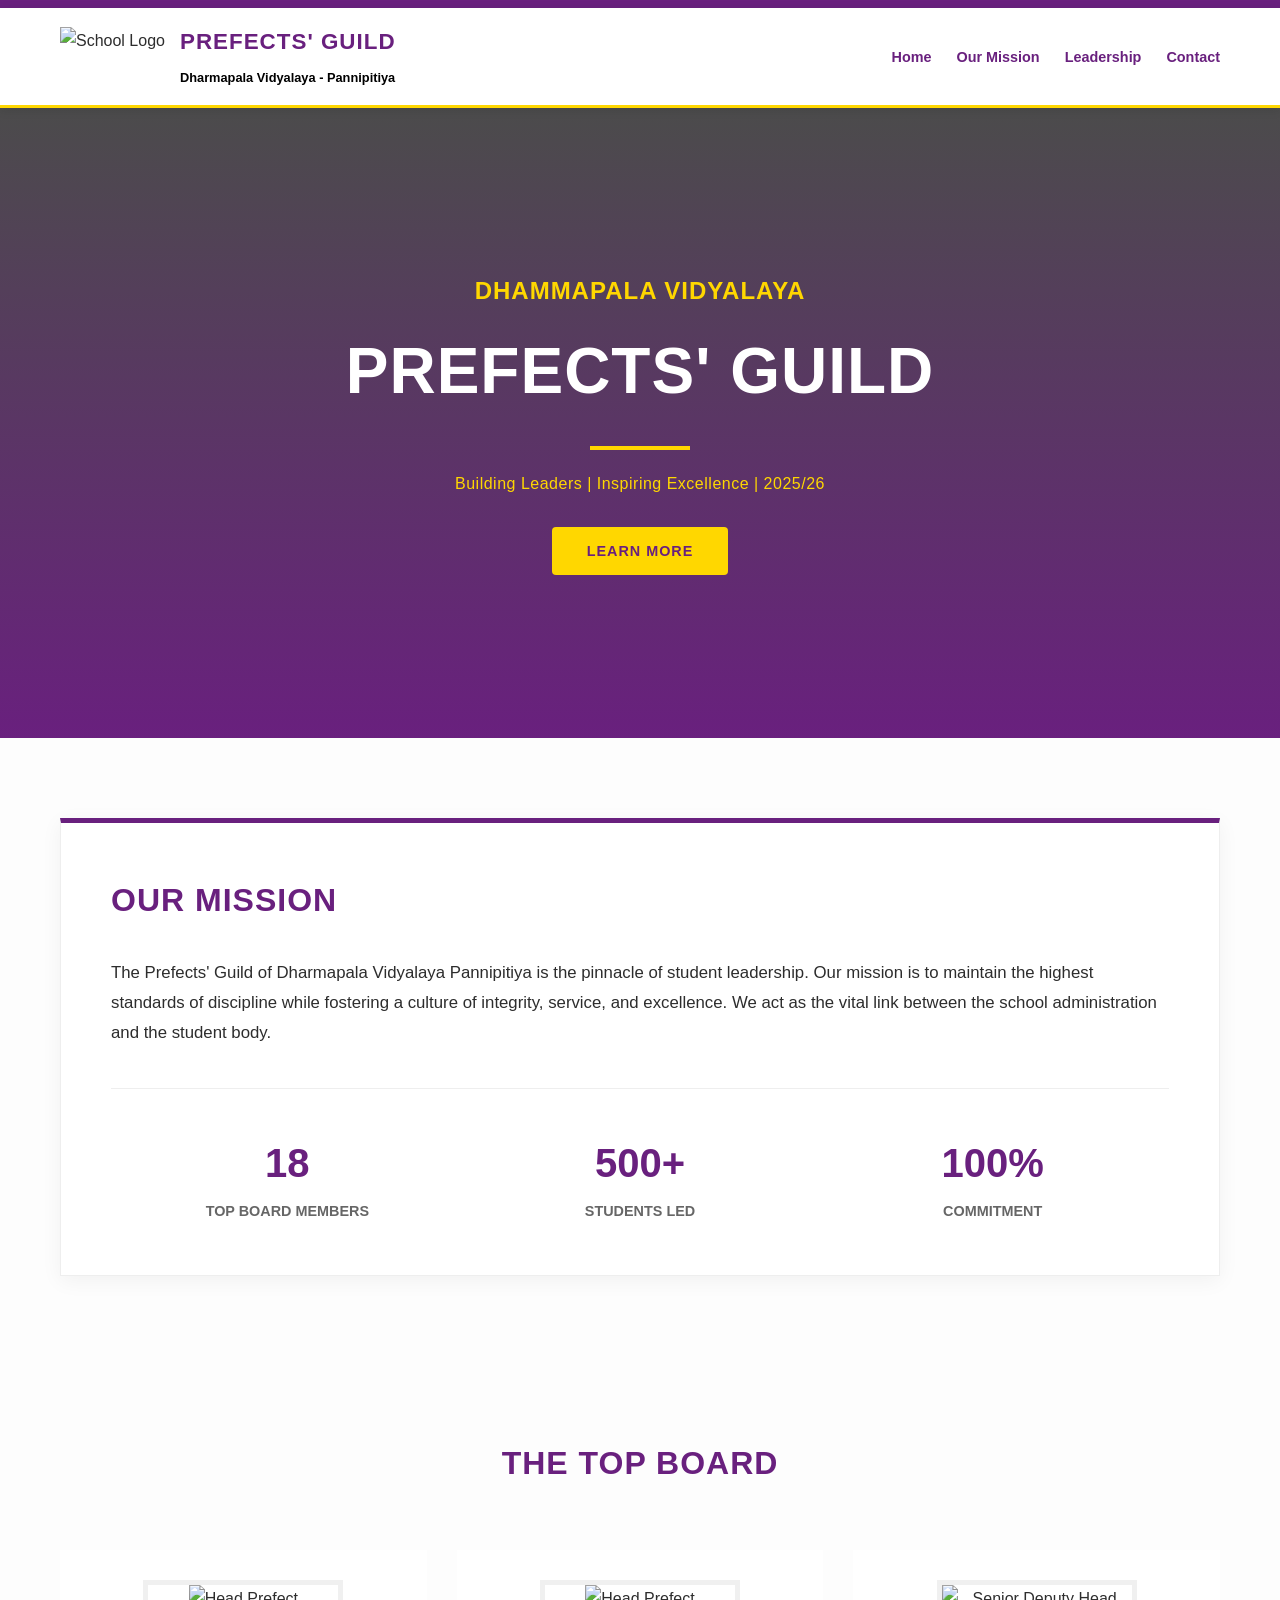
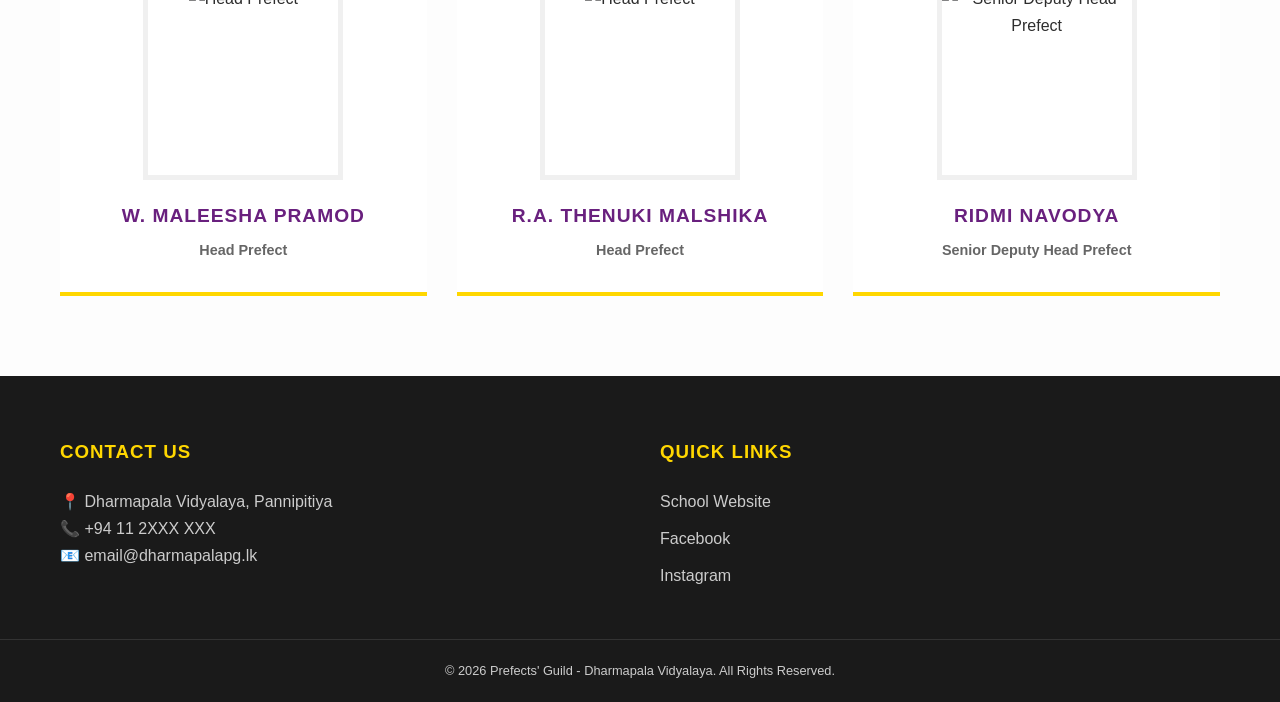
==== index.html @ 9ec345d7 "Add files via upload" ====
<!DOCTYPE html>
<html lang="en">
<head>
    <meta charset="UTF-8">
    <meta name="viewport" content="width=device-width, initial-scale=1.0">
    <title>Prefects' Guild | Dharmapala Vidyalaya</title>
    <link href="https://fonts.googleapis.com/css2?family=Cinzel:wght@700&family=Lora:ital,wght@0,400;0,700;1,400&family=Montserrat:wght@400;700&display=swap" rel="stylesheet">
    <link href="https://unpkg.com/aos@2.3.1/dist/aos.css" rel="stylesheet">
    <link rel="stylesheet" href="style.css">
</head>
<body>

    <div class="top-accent-bar"></div>

    <nav class="navbar">
        <div class="nav-container">
            <div class="logo-area">
                <img src="assets/pglogo.png" alt="School Logo" class="nav-logo">
                <div class="logo-text">
                    <span class="main-title">PREFECTS' GUILD</span>
                    <span class="sub-title">Dharmapala Vidyalaya - Pannipitiya</span>
                </div>
            </div>
            <ul class="nav-links">
                <li><a href="#home">Home</a></li>
                <li><a href="#about">Our Mission</a></li>
                <li><a href="#leadership">Leadership</a></li>
                <li><a href="#contact">Contact</a></li>
            </ul>
        </div>
    </nav>

    <header id="home" class="hero">
        <div class="hero-image"></div>
        <div class="hero-overlay"></div>
        <div class="hero-content" data-aos="fade-up">
            <h1 class="school-name">DHAMMAPALA VIDYALAYA</h1>
            <h2 class="guild-title">PREFECTS' GUILD</h2>
            <div class="divider"></div>
            <p class="tagline">Building Leaders | Inspiring Excellence | 2025/26</p>
            <a href="#about" class="btn-traditional">LEARN MORE</a>
        </div>
    </header>

    <main>
        <section id="about" class="academic-section" data-aos="fade-up">
            <div class="container">
                <div class="formal-card">
                    <h2 class="section-title">OUR MISSION</h2>
                    <p class="mission-text">The Prefects' Guild of Dharmapala Vidyalaya Pannipitiya is the pinnacle of student leadership. Our mission is to maintain the highest standards of discipline while fostering a culture of integrity, service, and excellence. We act as the vital link between the school administration and the student body.</p>
                    
                    <div class="stats-row">
                        <div class="stat-box">
                            <span class="stat-num">18</span>
                            <span class="stat-label">Top Board Members</span>
                        </div>
                        <div class="stat-box">
                            <span class="stat-num">500+</span>
                            <span class="stat-label">Students Led</span>
                        </div>
                        <div class="stat-box">
                            <span class="stat-num">100%</span>
                            <span class="stat-label">Commitment</span>
                        </div>
                    </div>
                </div>
            </div>
        </section>

        <section id="leadership" class="leadership-section">
            <div class="container">
                <h2 class="section-title centered">THE TOP BOARD</h2>
                <div class="top-board-grid">
                    <div class="leader-profile" data-aos="zoom-in">
                        <div class="image-container">
                            <img src="assets/W.Maleesha Pramod.jpg" alt="Head Prefect">
                        </div>
                        <h3>W. Maleesha Pramod</h3>
                        <p class="post">Head Prefect</p>
                    </div>
                    <div class="leader-profile" data-aos="zoom-in" data-aos-delay="100">
                        <div class="image-container">
                            <img src="assets/R.A.Thenuki Malshika.jpg" alt="Head Prefect">
                        </div>
                        <h3>R.A. Thenuki Malshika</h3>
                        <p class="post">Head Prefect</p>
                    </div>
                    <div class="leader-profile" data-aos="zoom-in" data-aos-delay="200">
                        <div class="image-container">
                            <img src="assets/_MG_1289.jpg" alt="Senior Deputy Head Prefect">
                        </div>
                        <h3>Ridmi Navodya</h3>
                        <p class="post">Senior Deputy Head Prefect</p>
                    </div>
                </div>
            </div>
    </main>

    <footer id="contact" class="academic-footer">
        <div class="container footer-grid">
            <div class="footer-info">
                <h3>CONTACT US</h3>
                <p>📍 Dharmapala Vidyalaya, Pannipitiya</p>
                <p>📞 +94 11 2XXX XXX</p>
                <p>📧 email@dharmapalapg.lk</p>
            </div>
            <div class="footer-links">
                <h3>QUICK LINKS</h3>
                <a href="https://www.dharmapalavidyalaya.org/">School Website</a>
                <a href="https://www.facebook.com/dharmapalapg">Facebook</a>
                <a href="https://www.instagram.com/dharmapalapg/">Instagram</a>
            </div>
        </div>
        <div class="footer-bottom">
            &copy; 2026 Prefects' Guild - Dharmapala Vidyalaya. All Rights Reserved.
        </div>
    </footer>

    <script src="https://unpkg.com/aos@2.3.1/dist/aos.js"></script>
    <script>
        AOS.init({ duration: 800, once: true });
    </script>
</body>
</html>
---- style.css ----
:root {
    --maroon: #69207e;
    --gold: #FFD700;
    --maroon-dark: #69207e;
    --text-dark: #2d2d2d;
    --bg-light: #fdfdfd;
    --white: #ffffff;
}

* { margin: 0; padding: 0; box-sizing: border-box; }

body {
    font-family: 'Helvetica', 'Helvetica Neue', Arial, sans-serif;
    background-color: var(--bg-light);
    color: var(--text-dark);
    line-height: 1.7;
}

h1, h2, h3, .main-title, .btn-traditional {
    font-family: 'Helvetica', 'Helvetica Neue', Arial, sans-serif;
    text-transform: uppercase;
    font-weight: 700;
    letter-spacing: 1px;
}

.container {
    max-width: 1200px;
    margin: 0 auto;
    padding: 0 20px;
}

/* --- Navigation --- */
.top-accent-bar {
    height: 8px;
    background: var(--maroon);
}

.navbar {
    background: var(--white);
    padding: 15px 0;
    box-shadow: 0 2px 10px rgba(0,0,0,0.1);
    border-bottom: 3px solid var(--gold);
    position: sticky;
    top: 0;
    z-index: 1000;
}

.nav-container {
    display: flex;
    justify-content: space-between;
    align-items: center;
    max-width: 1200px;
    margin: 0 auto;
    padding: 0 20px;
}

.logo-area { display: flex; align-items: center; gap: 15px; }
.nav-logo { height: 60px; }
.main-title { color: var(--maroon); font-size: 1.4rem; display: block; margin-bottom: 2px; }
.sub-title { font-size: 0.8rem; font-weight: 600; color: #000000; margin-top: -2px; }

.nav-links { display: flex; list-style: none; gap: 25px; }
.nav-links a { 
    text-decoration: none; 
    color: var(--maroon); 
    font-weight: 700; 
    font-size: 0.9rem;
    transition: 0.3s;
}
.nav-links a:hover { color: var(--gold); }

/* --- Hero Section --- */
.hero {
    height: 70vh;
    position: relative;
    display: flex;
    align-items: center;
    justify-content: center;
    text-align: center;
    color: var(--white);
    overflow: hidden;
}

.hero-image {
    position: absolute;
    inset: 0;
    background: url('assets/_MG_1246-1.jpg') center/cover no-repeat;
    opacity: 0.4; /* Matches original 30-40% opacity request */
    z-index: -1;
}

.hero-overlay {
    position: absolute;
    inset: 0;
    background: linear-gradient(rgba(0,0,0,0.7), var(--maroon-dark));
    z-index: -1;
}

.hero-content {
    position: relative;
    z-index: 1;
}

.school-name { font-size: 1.5rem; color: var(--gold); margin-bottom: 5px; }

.tagline {
    font-size: 1rem;
    color: var(--gold);
    margin-bottom: 30px;
    letter-spacing: 0.5px;
}
.guild-title { font-size: 4rem; margin-bottom: 20px; }

.divider {
    width: 100px;
    height: 4px;
    background: var(--gold);
    margin: 0 auto 20px;
}

.btn-traditional {
    display: inline-block;
    padding: 12px 35px;
    background: var(--gold);
    color: var(--maroon);
    text-decoration: none;
    border-radius: 4px;
    font-size: 0.9rem;
    transition: 0.3s;
}

.btn-traditional:hover {
    background: var(--white);
    transform: translateY(-3px);
}

/* --- Content Sections --- */
.academic-section { padding: 80px 0; }
.formal-card {
    background: var(--white);
    padding: 50px;
    border: 1px solid #eee;
    border-top: 5px solid var(--maroon);
    box-shadow: 0 5px 20px rgba(0,0,0,0.05);
}

.section-title {
    color: var(--maroon);
    margin-bottom: 30px;
    font-size: 2rem;
}

.section-title.centered { text-align: center; margin-bottom: 60px; }

.mission-text {
    font-size: 1.05rem;
    color: var(--text-dark);
    margin-bottom: 30px;
    line-height: 1.8;
}

.stats-row {
    display: flex;
    justify-content: space-around;
    margin-top: 40px;
    border-top: 1px solid #eee;
    padding-top: 40px;
}

.stat-box {
    flex: 1;
    text-align: center;
}

.stat-num { display: block; font-size: 2.5rem; font-weight: 800; color: var(--maroon); }
.stat-label { font-size: 0.9rem; color: #666; font-weight: 700; text-transform: uppercase; }

/* --- Leadership Section --- */
.leadership-section {
    padding: 80px 0;
    background-color: var(--bg-light);
}

/* --- Leadership Profiles --- */
.top-board-grid {
    display: grid;
    grid-template-columns: repeat(auto-fit, minmax(300px, 1fr));
    gap: 30px;
}

.leader-profile {
    text-align: center;
    background: var(--white);
    padding: 30px;
    border-bottom: 4px solid var(--gold);
}

.image-container {
    width: 200px;
    height: 200px;
    margin: 0 auto 20px;
    border: 5px solid #f0f0f0;
    overflow: hidden;
}

.image-container img { width: 100%; height: 100%; object-fit: cover; }

.leader-profile h3 { color: var(--maroon); margin-bottom: 5px; font-size: 1.2rem; }
.post { color: #666; font-weight: 700; font-size: 0.9rem; }

/* --- Footer --- */
.academic-footer {
    background: #1a1a1a;
    color: #ccc;
    padding: 60px 0 20px;
}

.footer-grid {
    display: grid;
    grid-template-columns: repeat(auto-fit, minmax(250px, 1fr));
    gap: 40px;
    padding-bottom: 40px;
}

.footer-info h3, .footer-links h3 { color: var(--gold); margin-bottom: 20px; }
.footer-links a { display: block; color: #ccc; text-decoration: none; margin-bottom: 10px; }
.footer-bottom {
    text-align: center;
    border-top: 1px solid #333;
    padding-top: 20px;
    font-size: 0.8rem;
}

/* Mobile Adjustments */
@media (max-width: 768px) {
    .nav-links { 
        display: none; 
    }
    
    .guild-title { 
        font-size: 2.5rem; 
    }
    
    .stats-row { 
        flex-direction: column; 
        gap: 30px; 
    }
    
    .top-board-grid {
        grid-template-columns: 1fr;
    }
    
    .footer-grid {
        grid-template-columns: 1fr;
    }
}
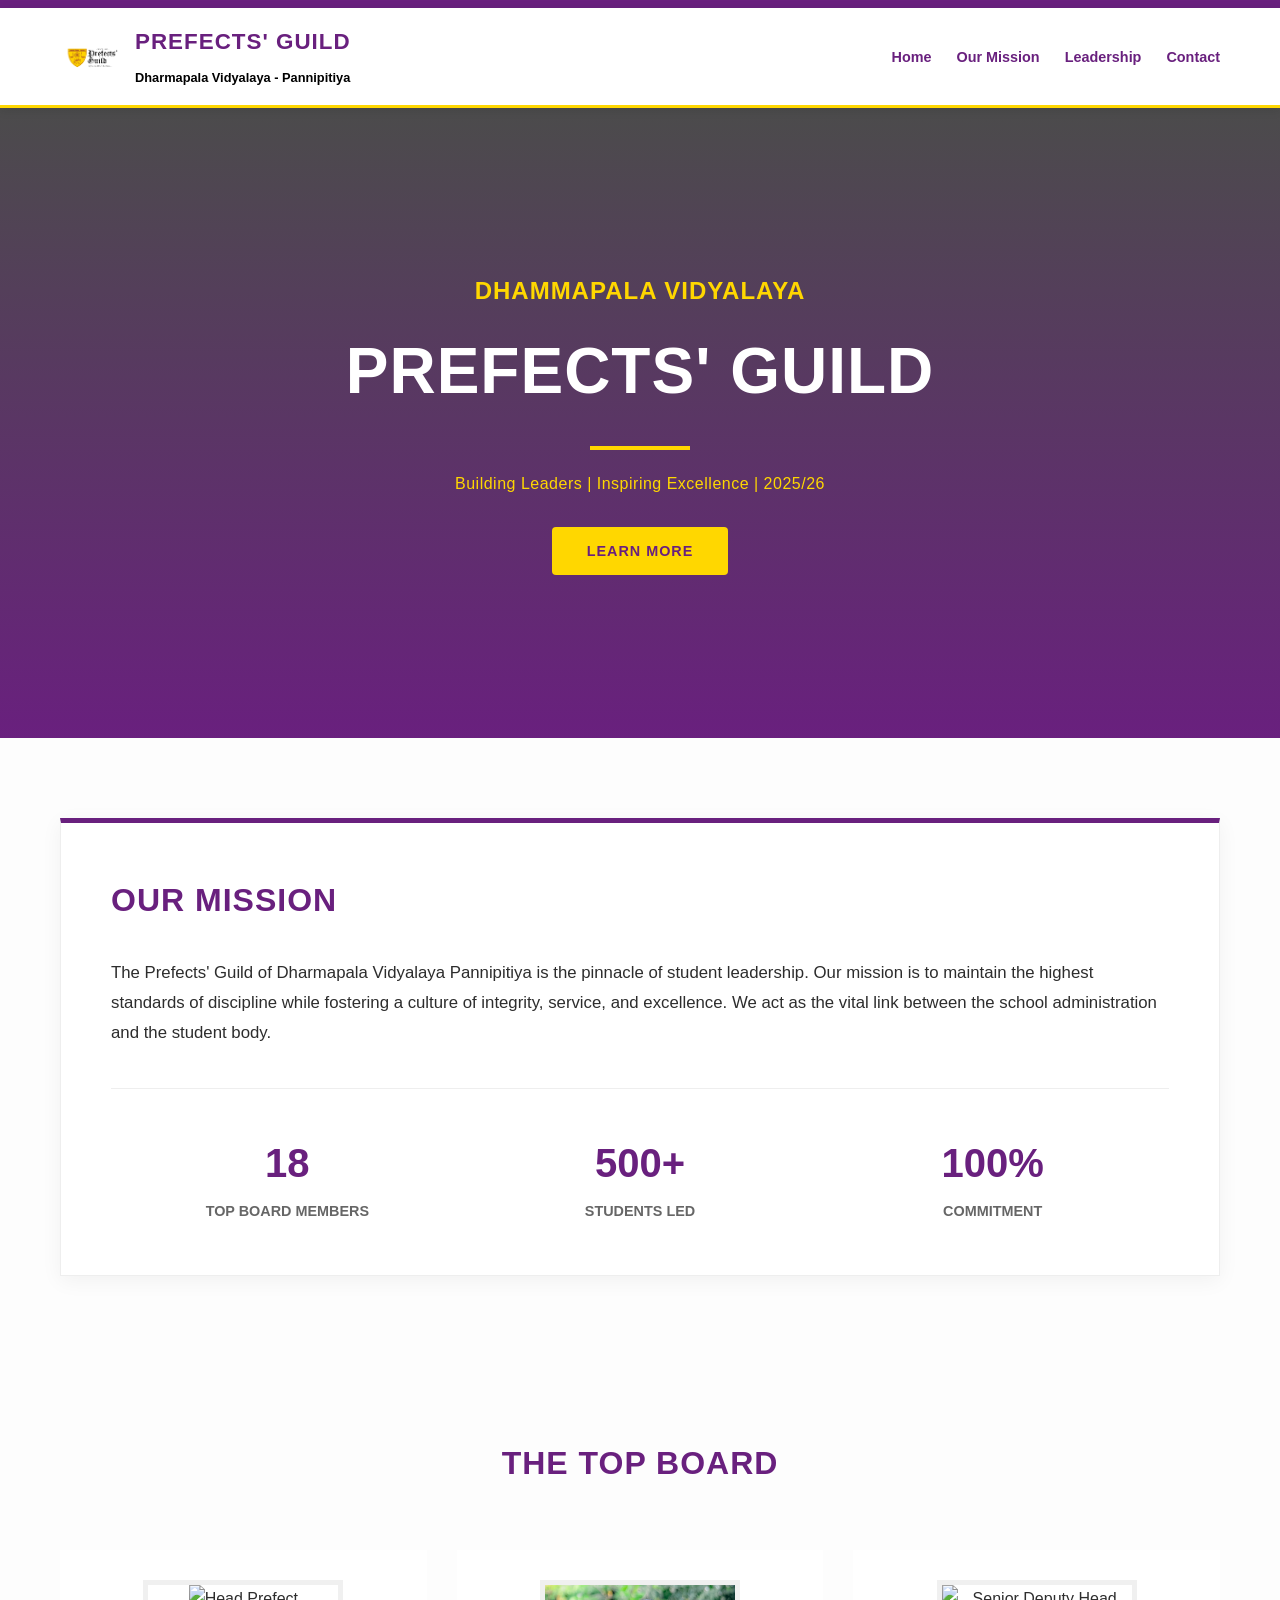
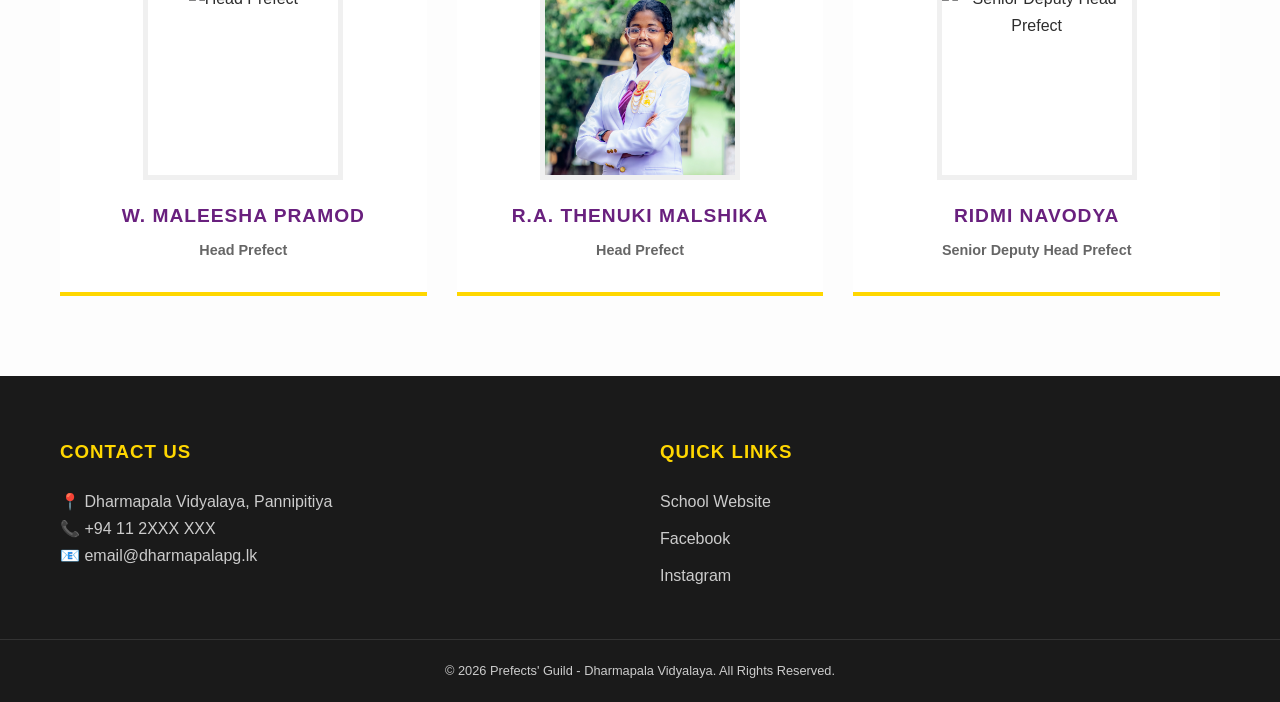
==== commit c65240a6: "Update index.html" ====
--- a/index.html
+++ b/index.html
@@ -15,7 +15,7 @@
     <nav class="navbar">
         <div class="nav-container">
             <div class="logo-area">
-                <img src="assets/pglogo.png" alt="School Logo" class="nav-logo">
+                <img src="Assets/pglogo.png" alt="School Logo" class="nav-logo">
                 <div class="logo-text">
                     <span class="main-title">PREFECTS' GUILD</span>
                     <span class="sub-title">Dharmapala Vidyalaya - Pannipitiya</span>
@@ -73,21 +73,21 @@
                 <div class="top-board-grid">
                     <div class="leader-profile" data-aos="zoom-in">
                         <div class="image-container">
-                            <img src="assets/W.Maleesha Pramod.jpg" alt="Head Prefect">
+                            <img src="Assets/W.Maleesha Pramod.jpg" alt="Head Prefect">
                         </div>
                         <h3>W. Maleesha Pramod</h3>
                         <p class="post">Head Prefect</p>
                     </div>
                     <div class="leader-profile" data-aos="zoom-in" data-aos-delay="100">
                         <div class="image-container">
-                            <img src="assets/R.A.Thenuki Malshika.jpg" alt="Head Prefect">
+                            <img src="Assets/R.A.Thenuki Malshika.jpg" alt="Head Prefect">
                         </div>
                         <h3>R.A. Thenuki Malshika</h3>
                         <p class="post">Head Prefect</p>
                     </div>
                     <div class="leader-profile" data-aos="zoom-in" data-aos-delay="200">
                         <div class="image-container">
-                            <img src="assets/_MG_1289.jpg" alt="Senior Deputy Head Prefect">
+                            <img src="Assets/_MG_1289.jpg" alt="Senior Deputy Head Prefect">
                         </div>
                         <h3>Ridmi Navodya</h3>
                         <p class="post">Senior Deputy Head Prefect</p>
@@ -121,4 +121,4 @@
         AOS.init({ duration: 800, once: true });
     </script>
 </body>
-</html>+</html>
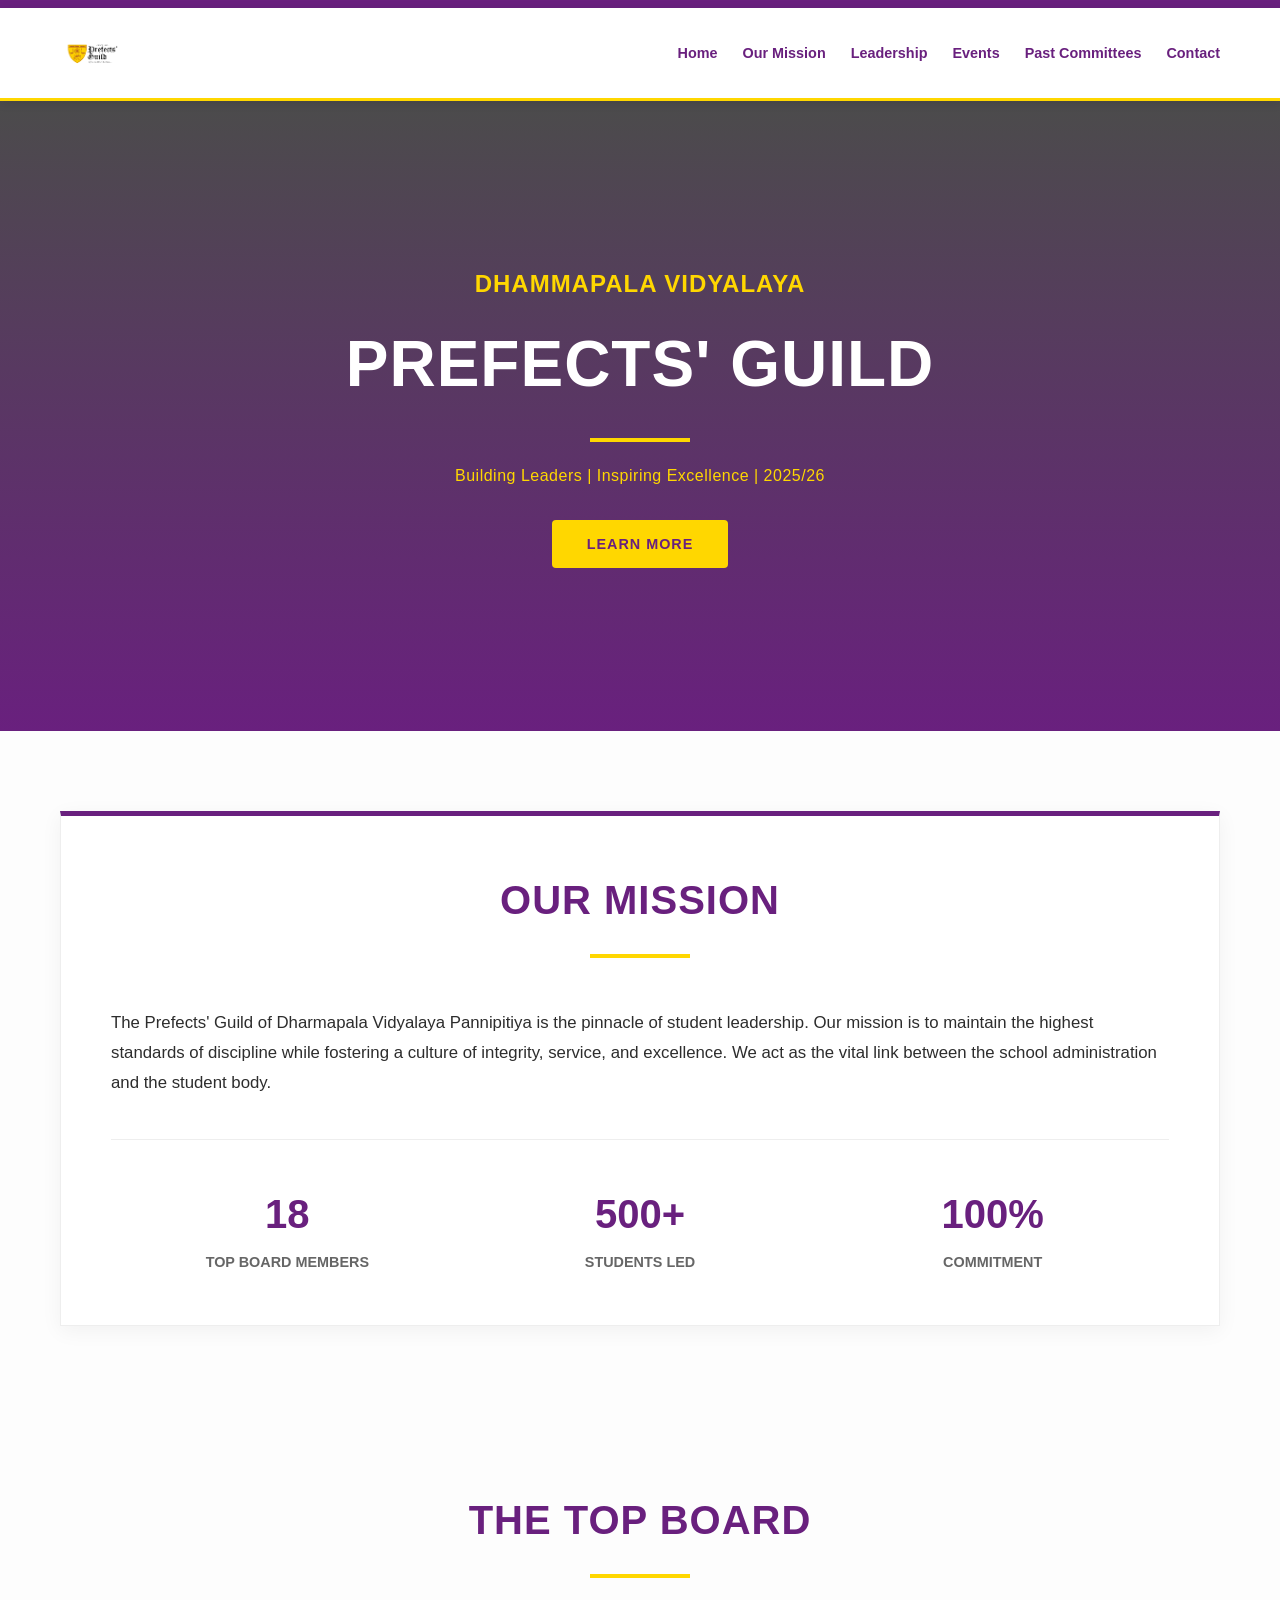
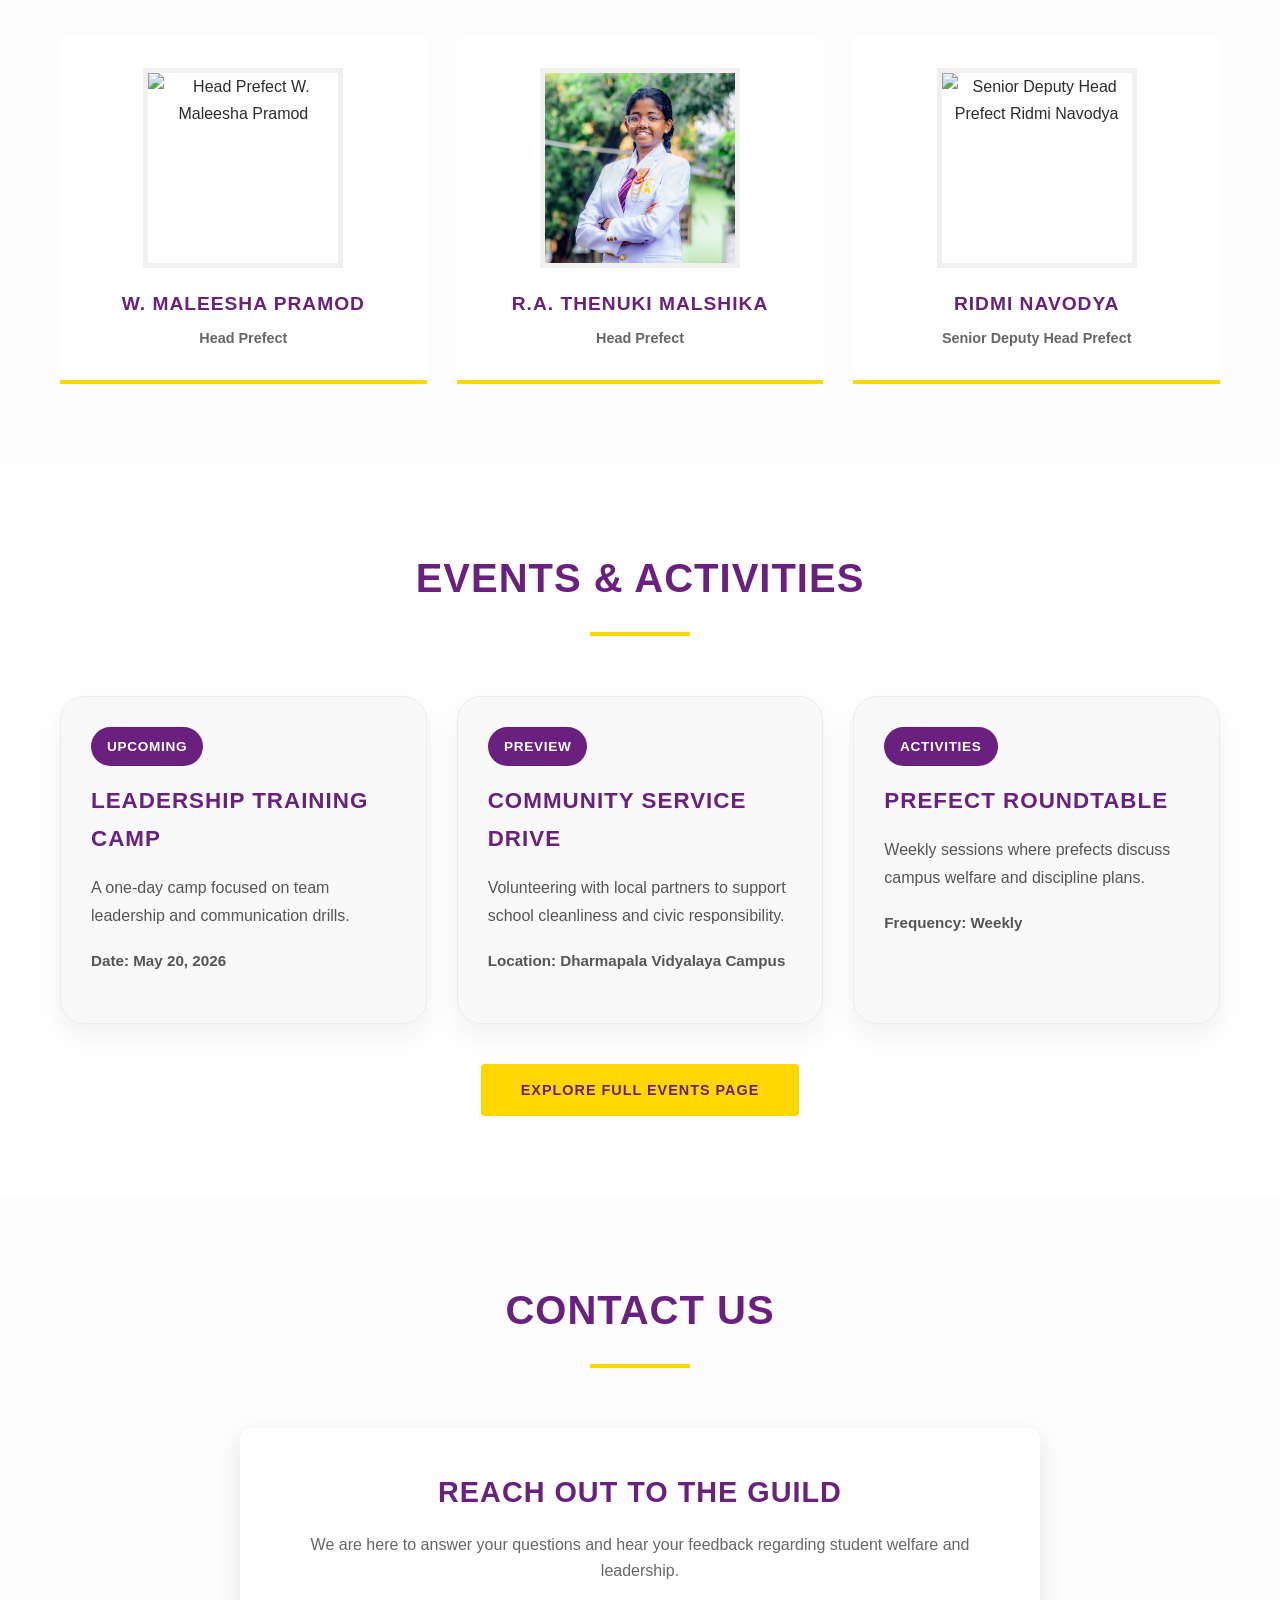
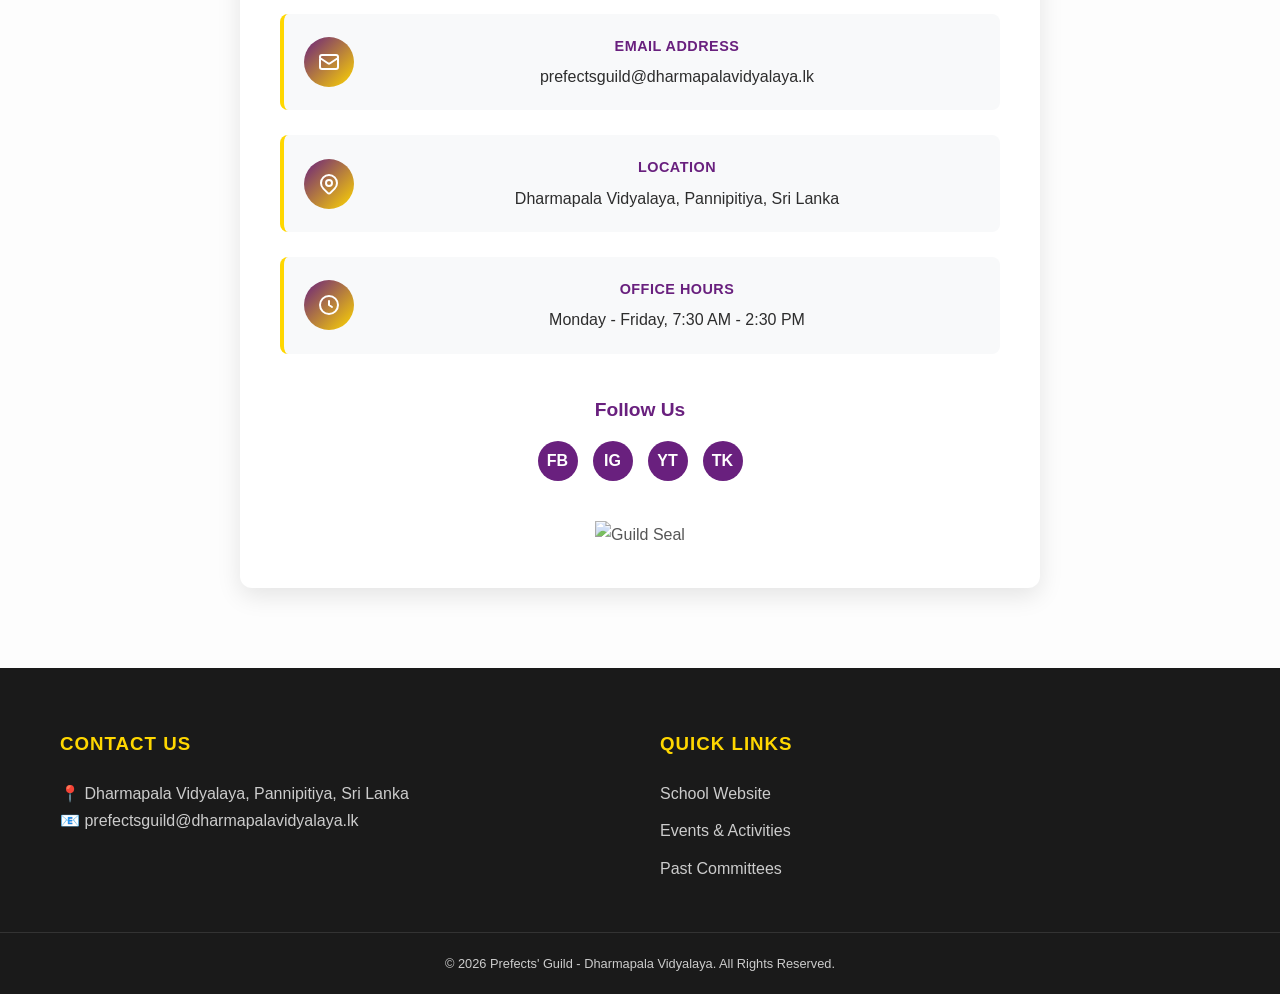
==== commit 87c01deb: "Add files via upload" ====
--- a/index.html
+++ b/index.html
@@ -1,13 +1,17 @@
 <!DOCTYPE html>
 <html lang="en">
+
 <head>
     <meta charset="UTF-8">
     <meta name="viewport" content="width=device-width, initial-scale=1.0">
     <title>Prefects' Guild | Dharmapala Vidyalaya</title>
-    <link href="https://fonts.googleapis.com/css2?family=Cinzel:wght@700&family=Lora:ital,wght@0,400;0,700;1,400&family=Montserrat:wght@400;700&display=swap" rel="stylesheet">
+    <link
+        href="https://fonts.googleapis.com/css2?family=Cinzel:wght@700&family=Lora:ital,wght@0,400;0,700;1,400&family=Montserrat:wght@400;700&display=swap"
+        rel="stylesheet">
     <link href="https://unpkg.com/aos@2.3.1/dist/aos.css" rel="stylesheet">
     <link rel="stylesheet" href="style.css">
 </head>
+
 <body>
 
     <div class="top-accent-bar"></div>
@@ -15,20 +19,37 @@
     <nav class="navbar">
         <div class="nav-container">
             <div class="logo-area">
-                <img src="Assets/pglogo.png" alt="School Logo" class="nav-logo">
-                <div class="logo-text">
-                    <span class="main-title">PREFECTS' GUILD</span>
-                    <span class="sub-title">Dharmapala Vidyalaya - Pannipitiya</span>
-                </div>
-            </div>
+                <img src="Assets/pglogo.png" alt="School Logo" class="nav-logo" data-aos="fade-down">
+                <div class="logo-text"></div>
+            </div>
+            <button class="mobile-menu-toggle" aria-label="Open Menu">
+                <span></span>
+                <span></span>
+                <span></span>
+            </button>
             <ul class="nav-links">
                 <li><a href="#home">Home</a></li>
                 <li><a href="#about">Our Mission</a></li>
                 <li><a href="#leadership">Leadership</a></li>
+                <li><a href="events.html">Events</a></li>
+                <li><a href="past-committees.html">Past Committees</a></li>
                 <li><a href="#contact">Contact</a></li>
             </ul>
         </div>
     </nav>
+
+    <div class="mobile-menu-overlay">
+        <div class="mobile-menu-content">
+            <ul class="nav-links">
+                <li><a href="#home">Home</a></li>
+                <li><a href="#about">Our Mission</a></li>
+                <li><a href="#leadership">Leadership</a></li>
+                <li><a href="events.html">Events</a></li>
+                <li><a href="past-committees.html">Past Committees</a></li>
+                <li><a href="#contact">Contact</a></li>
+            </ul>
+        </div>
+    </div>
 
     <header id="home" class="hero">
         <div class="hero-image"></div>
@@ -47,8 +68,11 @@
             <div class="container">
                 <div class="formal-card">
                     <h2 class="section-title">OUR MISSION</h2>
-                    <p class="mission-text">The Prefects' Guild of Dharmapala Vidyalaya Pannipitiya is the pinnacle of student leadership. Our mission is to maintain the highest standards of discipline while fostering a culture of integrity, service, and excellence. We act as the vital link between the school administration and the student body.</p>
-                    
+                    <p class="mission-text">The Prefects' Guild of Dharmapala Vidyalaya Pannipitiya is the pinnacle of
+                        student leadership. Our mission is to maintain the highest standards of discipline while
+                        fostering a culture of integrity, service, and excellence. We act as the vital link between the
+                        school administration and the student body.</p>
+
                     <div class="stats-row">
                         <div class="stat-box">
                             <span class="stat-num">18</span>
@@ -73,42 +97,136 @@
                 <div class="top-board-grid">
                     <div class="leader-profile" data-aos="zoom-in">
                         <div class="image-container">
-                            <img src="Assets/W.Maleesha Pramod.jpg" alt="Head Prefect">
+                            <img src="Assets/W.Maleesha Pramod.jpg" alt="Head Prefect W. Maleesha Pramod" loading="lazy">
                         </div>
                         <h3>W. Maleesha Pramod</h3>
                         <p class="post">Head Prefect</p>
                     </div>
                     <div class="leader-profile" data-aos="zoom-in" data-aos-delay="100">
                         <div class="image-container">
-                            <img src="Assets/R.A.Thenuki Malshika.jpg" alt="Head Prefect">
+                            <img src="Assets/R.A.Thenuki Malshika.jpg" alt="Head Prefect R.A. Thenuki Malshika" loading="lazy">
                         </div>
                         <h3>R.A. Thenuki Malshika</h3>
                         <p class="post">Head Prefect</p>
                     </div>
                     <div class="leader-profile" data-aos="zoom-in" data-aos-delay="200">
                         <div class="image-container">
-                            <img src="Assets/_MG_1289.jpg" alt="Senior Deputy Head Prefect">
+                            <img src="Assets/_MG_1289.jpg" alt="Senior Deputy Head Prefect Ridmi Navodya" loading="lazy">
                         </div>
                         <h3>Ridmi Navodya</h3>
                         <p class="post">Senior Deputy Head Prefect</p>
                     </div>
                 </div>
             </div>
+        </section>
+
+        <section id="events" class="events-section" data-aos="fade-up">
+            <div class="container">
+                <h2 class="section-title centered">Events & Activities</h2>
+                <div class="events-grid">
+                    <article class="event-card" data-aos="fade-right">
+                        <span class="event-badge">Upcoming</span>
+                        <h3>Leadership Training Camp</h3>
+                        <p>A one-day camp focused on team leadership and communication drills.</p>
+                        <p class="event-meta"><strong>Date:</strong> May 20, 2026</p>
+                    </article>
+                    <article class="event-card" data-aos="fade-up">
+                        <span class="event-badge">Preview</span>
+                        <h3>Community Service Drive</h3>
+                        <p>Volunteering with local partners to support school cleanliness and civic responsibility.</p>
+                        <p class="event-meta"><strong>Location:</strong> Dharmapala Vidyalaya Campus</p>
+                    </article>
+                    <article class="event-card" data-aos="fade-left">
+                        <span class="event-badge">Activities</span>
+                        <h3>Prefect Roundtable</h3>
+                        <p>Weekly sessions where prefects discuss campus welfare and discipline plans.</p>
+                        <p class="event-meta"><strong>Frequency:</strong> Weekly</p>
+                    </article>
+                </div>
+                <div class="events-cta">
+                    <a href="events.html" class="btn-traditional">Explore Full Events Page</a>
+                </div>
+            </div>
+        </section>
+
+        <section id="contact" class="contact-section" data-aos="fade-up">
+            <div class="container">
+                <h2 class="section-title centered">Contact Us</h2>
+                <div class="contact-info-panel centered">
+                    <div class="info-header">
+                        <h3>Reach Out to the Guild</h3>
+                        <p>We are here to answer your questions and hear your feedback regarding student welfare and leadership.</p>
+                    </div>
+
+                    <div class="info-list">
+                        <div class="info-item">
+                            <div class="icon-box">
+                                <svg xmlns="http://www.w3.org/2000/svg" fill="none" viewBox="0 0 24 24" stroke="currentColor">
+                                    <path stroke-linecap="round" stroke-linejoin="round" stroke-width="2" d="M3 8l7.89 5.26a2 2 0 002.22 0L21 8M5 19h14a2 2 0 002-2V7a2 2 0 00-2-2H5a2 2 0 00-2 2v10a2 2 0 002 2z" />
+                                </svg>
+                            </div>
+                            <div class="info-text">
+                                <p class="label">Email Address</p>
+                                <a href="mailto:prefectsguild@dharmapalavidyalaya.lk">prefectsguild@dharmapalavidyalaya.lk</a>
+                            </div>
+                        </div>
+
+                        <div class="info-item">
+                            <div class="icon-box">
+                                <svg xmlns="http://www.w3.org/2000/svg" fill="none" viewBox="0 0 24 24" stroke="currentColor">
+                                    <path stroke-linecap="round" stroke-linejoin="round" stroke-width="2" d="M17.657 16.657L13.414 20.9a1.998 1.998 0 01-2.827 0l-4.244-4.243a8 8 0 1111.314 0z" />
+                                    <path stroke-linecap="round" stroke-linejoin="round" stroke-width="2" d="M15 11a3 3 0 11-6 0 3 3 0 016 0z" />
+                                </svg>
+                            </div>
+                            <div class="info-text">
+                                <p class="label">Location</p>
+                                <span>Dharmapala Vidyalaya, Pannipitiya, Sri Lanka</span>
+                            </div>
+                        </div>
+
+                        <div class="info-item">
+                            <div class="icon-box">
+                                <svg xmlns="http://www.w3.org/2000/svg" fill="none" viewBox="0 0 24 24" stroke="currentColor">
+                                    <path stroke-linecap="round" stroke-linejoin="round" stroke-width="2" d="M12 8v4l3 2m6-2a9 9 0 11-18 0 9 9 0 0118 0z" />
+                                </svg>
+                            </div>
+                            <div class="info-text">
+                                <p class="label">Office Hours</p>
+                                <span>Monday - Friday, 7:30 AM - 2:30 PM</span>
+                            </div>
+                        </div>
+                    </div>
+
+                    <div class="social-panel">
+                        <h4>Follow Us</h4>
+                        <div class="social-icons">
+                            <a href="#" aria-label="Facebook">FB</a>
+                            <a href="#" aria-label="Instagram">IG</a>
+                            <a href="#" aria-label="YouTube">YT</a>
+                            <a href="#" aria-label="TikTok">TK</a>
+                        </div>
+                    </div>
+
+                    <div class="guild-seal">
+                        <img src="assets/pglogo.png" alt="Guild Seal" loading="lazy">
+                    </div>
+                </div>
+            </div>
+        </section>
     </main>
 
-    <footer id="contact" class="academic-footer">
+    <footer class="academic-footer">
         <div class="container footer-grid">
             <div class="footer-info">
                 <h3>CONTACT US</h3>
-                <p>📍 Dharmapala Vidyalaya, Pannipitiya</p>
-                <p>📞 +94 11 2XXX XXX</p>
-                <p>📧 email@dharmapalapg.lk</p>
+                <p>📍 Dharmapala Vidyalaya, Pannipitiya, Sri Lanka</p>
+                <p>📧 prefectsguild@dharmapalavidyalaya.lk</p>
             </div>
             <div class="footer-links">
                 <h3>QUICK LINKS</h3>
                 <a href="https://www.dharmapalavidyalaya.org/">School Website</a>
-                <a href="https://www.facebook.com/dharmapalapg">Facebook</a>
-                <a href="https://www.instagram.com/dharmapalapg/">Instagram</a>
+                <a href="events.html">Events & Activities</a>
+                <a href="past-committees.html">Past Committees</a>
             </div>
         </div>
         <div class="footer-bottom">
@@ -119,6 +237,33 @@
     <script src="https://unpkg.com/aos@2.3.1/dist/aos.js"></script>
     <script>
         AOS.init({ duration: 800, once: true });
+
+        // Mobile menu functionality
+        const mobileMenuToggle = document.querySelector('.mobile-menu-toggle');
+        const mobileMenuOverlay = document.querySelector('.mobile-menu-overlay');
+
+        mobileMenuToggle.addEventListener('click', () => {
+            mobileMenuToggle.classList.toggle('active');
+            mobileMenuOverlay.classList.toggle('active');
+        });
+
+        // Close mobile menu when clicking on a link
+        const mobileMenuLinks = document.querySelectorAll('.mobile-menu-overlay .nav-links a');
+        mobileMenuLinks.forEach(link => {
+            link.addEventListener('click', () => {
+                mobileMenuToggle.classList.remove('active');
+                mobileMenuOverlay.classList.remove('active');
+            });
+        });
+
+        // Close mobile menu when clicking outside
+        mobileMenuOverlay.addEventListener('click', (e) => {
+            if (e.target === mobileMenuOverlay) {
+                mobileMenuToggle.classList.remove('active');
+                mobileMenuOverlay.classList.remove('active');
+            }
+        });
     </script>
 </body>
-</html>
+
+</html>
--- a/style.css
+++ b/style.css
@@ -69,6 +69,79 @@
 }
 .nav-links a:hover { color: var(--gold); }
 
+.mobile-menu-toggle {
+    display: none;
+    background: none;
+    border: none;
+    cursor: pointer;
+    padding: 10px;
+}
+
+.mobile-menu-toggle span {
+    display: block;
+    width: 25px;
+    height: 3px;
+    background: var(--maroon);
+    margin: 5px 0;
+    transition: 0.3s;
+}
+
+.mobile-menu-toggle.active span:nth-child(1) {
+    transform: rotate(-45deg) translate(-5px, 6px);
+}
+
+.mobile-menu-toggle.active span:nth-child(2) {
+    opacity: 0;
+}
+
+.mobile-menu-toggle.active span:nth-child(3) {
+    transform: rotate(45deg) translate(-5px, -6px);
+}
+
+.mobile-menu-overlay {
+    position: fixed;
+    top: 0;
+    left: 0;
+    width: 100%;
+    height: 100%;
+    background: rgba(0, 0, 0, 0.8);
+    z-index: 1000;
+    display: none;
+    justify-content: center;
+    align-items: center;
+}
+
+.mobile-menu-overlay.active {
+    display: flex;
+}
+
+.mobile-menu-content {
+    background: var(--maroon);
+    padding: 40px;
+    border-radius: 10px;
+    text-align: center;
+    max-width: 300px;
+    width: 90%;
+}
+
+.mobile-menu-content .nav-links {
+    display: flex;
+    flex-direction: column;
+    gap: 20px;
+}
+
+.mobile-menu-content .nav-links a {
+    color: white;
+    font-size: 1.2rem;
+    text-decoration: none;
+    padding: 10px 0;
+    transition: color 0.3s;
+}
+
+.mobile-menu-content .nav-links a:hover {
+    color: var(--gold);
+}
+
 /* --- Hero Section --- */
 .hero {
     height: 70vh;
@@ -231,26 +304,803 @@
     font-size: 0.8rem;
 }
 
-/* Mobile Adjustments */
+/* --- Contact Section --- */
+.Contact_section__pT1F0 {
+    padding: 80px 0;
+    min-height: 100vh;
+    display: flex;
+    align-items: center;
+}
+
+.Contact_section__pT1F0:nth-child(2n) {
+    background: #f8f9fa;
+}
+
+.Contact_section__pT1F0 h2 {
+    text-align: center;
+    font-size: 3rem;
+    margin-bottom: 3rem;
+    color: var(--maroon);
+    position: relative;
+}
+
+.Contact_section__pT1F0 h2:after {
+    content: "";
+    position: absolute;
+    bottom: -10px;
+    left: 50%;
+    transform: translateX(-50%);
+    width: 100px;
+    height: 4px;
+    background: linear-gradient(135deg, var(--gold), var(--maroon));
+    border-radius: 2px;
+}
+
+.Contact_containerContact__YTam3 {
+    max-width: 1200px;
+    margin: 0 auto;
+    padding: 0 40px;
+}
+
+.Contact_contactContent___JZDJ {
+    display: grid;
+    grid-template-columns: 1fr 1fr;
+    grid-gap: 4rem;
+    gap: 4rem;
+    align-items: start;
+}
+
+.Contact_contactForm__8bLUF {
+    background: var(--white);
+    padding: 3rem;
+    border-radius: 20px;
+    box-shadow: 0 10px 30px rgba(0, 0, 0, 0.1);
+}
+
+.Contact_contactForm__8bLUF h3 {
+    color: var(--maroon);
+    margin-bottom: 2rem;
+    font-size: 1.8rem;
+}
+
+.Contact_contactForm__8bLUF input,
+.Contact_contactForm__8bLUF textarea {
+    width: 100%;
+    padding: 15px;
+    margin-bottom: 1.5rem;
+    border: 2px solid #e9ecef;
+    border-radius: 10px;
+    font-size: 1rem;
+    transition: border-color 0.3s ease;
+    background-color: var(--white);
+    color: var(--text-dark);
+}
+
+.Contact_contactForm__8bLUF input:focus,
+.Contact_contactForm__8bLUF textarea:focus {
+    outline: none;
+    border-color: var(--maroon);
+}
+
+.Contact_contactForm__8bLUF input::placeholder,
+.Contact_contactForm__8bLUF textarea::placeholder {
+    color: #999;
+}
+
+.Contact_contactForm__8bLUF textarea {
+    height: 120px;
+    resize: vertical;
+}
+
+.Contact_contactForm__8bLUF button {
+    background: linear-gradient(135deg, var(--gold), var(--maroon));
+    color: var(--white);
+    padding: 15px 30px;
+    border: none;
+    border-radius: 30px;
+    cursor: pointer;
+    font-size: 1rem;
+    font-weight: 600;
+    transition: all 0.3s ease;
+    box-shadow: 0 4px 15px rgba(0, 123, 255, 0.3);
+}
+
+.Contact_contactForm__8bLUF button:hover {
+    transform: translateY(-2px);
+    box-shadow: 0 6px 20px rgba(0, 123, 255, 0.4);
+}
+
+.Contact_contactForm__8bLUF button:disabled {
+    opacity: 0.6;
+    cursor: not-allowed;
+    transform: none;
+}
+
+.Contact_contactForm__8bLUF button.Contact_submitting__rP3x6 {
+    background: #6c757d;
+}
+
+.Contact_inputWithCounter__v5xsD,
+.Contact_textareaWithCounter___O4Mw {
+    position: relative;
+    margin-bottom: 1.5rem;
+}
+
+.Contact_charCounter__Lz7_1 {
+    position: absolute;
+    bottom: 1px;
+    right: 12px;
+    font-size: 0.8rem;
+    color: #666;
+    background: rgba(255, 255, 255, 0.9);
+    padding: 2px 6px;
+    border-radius: 4px;
+}
+
+.Contact_textareaWithCounter___O4Mw .Contact_charCounter__Lz7_1 {
+    bottom: 1px;
+}
+
+.Contact_errorMessage__RDjth,
+.Contact_successMessage__vT2pK {
+    padding: 12px 16px;
+    border-radius: 8px;
+    margin-bottom: 1rem;
+    font-size: 0.9rem;
+}
+
+.Contact_contactInfo__BwZGZ h3 {
+    color: var(--maroon);
+    margin-bottom: 2rem;
+    font-size: 1.8rem;
+}
+
+.Contact_contactInfo__BwZGZ > div {
+    display: flex;
+    margin-bottom: 20px;
+}
+
+.Contact_contactInfo__BwZGZ svg {
+    width: 25px;
+    height: 25px;
+    stroke: var(--maroon);
+}
+
+.Contact_infoDetails__bkA_V {
+    margin-left: 10px;
+    color: var(--text-dark);
+    text-decoration: none;
+    font-weight: bold;
+}
+
+.Contact_socialMedia__tg4ZV h3 {
+    color: var(--maroon);
+    margin-bottom: 1rem;
+    font-size: 1.5rem;
+}
+
+.Contact_socialLinks__nrttU {
+    display: flex;
+    gap: 15px;
+}
+
+.Contact_socialLink__sxzJM {
+    display: inline-block;
+    transition: transform 0.3s ease;
+}
+
+.Contact_socialLink__sxzJM:hover {
+    transform: scale(1.1);
+}
+
+.Contact_schoolLogo__ryHVy {
+    margin-top: 30px;
+    text-align: center;
+}
+
+.Contact_schoolLogo__ryHVy img {
+    max-width: 200px;
+    height: auto;
+}
+
+/* --- Events & Activities --- */
+.events-section {
+    padding: 80px 0;
+    background: var(--white);
+}
+
+.section-intro {
+    max-width: 760px;
+    margin: 0 auto 40px;
+    text-align: center;
+    font-size: 1rem;
+    color: #575757;
+    line-height: 1.8;
+}
+
+.events-grid {
+    display: grid;
+    grid-template-columns: repeat(auto-fit, minmax(260px, 1fr));
+    gap: 30px;
+}
+
+.event-card {
+    background: #f9f9f9;
+    border: 1px solid #ececec;
+    border-radius: 24px;
+    padding: 30px;
+    box-shadow: 0 12px 30px rgba(0, 0, 0, 0.06);
+    transition: transform 0.3s ease, box-shadow 0.3s ease;
+}
+
+.event-card:hover {
+    transform: translateY(-6px);
+    box-shadow: 0 18px 36px rgba(0, 0, 0, 0.1);
+}
+
+.event-badge {
+    display: inline-flex;
+    padding: 8px 16px;
+    border-radius: 999px;
+    background: var(--maroon);
+    color: var(--white);
+    font-size: 0.85rem;
+    font-weight: 700;
+    margin-bottom: 16px;
+    text-transform: uppercase;
+    letter-spacing: 0.05em;
+}
+
+.event-card h3 {
+    color: var(--maroon);
+    margin-bottom: 16px;
+    font-size: 1.4rem;
+}
+
+.event-card p {
+    color: #555;
+    line-height: 1.75;
+    margin-bottom: 18px;
+}
+
+.event-meta {
+    color: #777;
+    font-size: 0.95rem;
+    font-weight: 600;
+}
+
+.events-cta {
+    text-align: center;
+    margin-top: 40px;
+}
+
+.events-cta .btn-traditional {
+    padding: 14px 40px;
+}
+
+/* --- Timeline Section --- */
+.timeline-section {
+    padding: 80px 0;
+    background: linear-gradient(180deg, #f6f0fa 0%, #fff 100%);
+}
+
+.timeline-container {
+    position: relative;
+    max-width: 1080px;
+    margin: 0 auto;
+    padding: 0 20px;
+}
+
+.timeline-container::before {
+    content: "";
+    position: absolute;
+    top: 40px;
+    left: 50%;
+    transform: translateX(-50%);
+    width: 4px;
+    height: calc(100% - 80px);
+    background: linear-gradient(180deg, rgba(105, 32, 126, 0.35), rgba(255, 215, 0, 0.25));
+    border-radius: 2px;
+}
+
+.timeline-item {
+    position: relative;
+    width: calc(50% - 30px);
+    padding: 28px 32px;
+    background: linear-gradient(180deg, #ffffff 0%, #fbf6ff 100%);
+    border: 1px solid rgba(105, 32, 126, 0.14);
+    border-radius: 28px;
+    box-shadow: 0 20px 40px rgba(105, 32, 126, 0.08);
+    transition: transform 0.35s ease, box-shadow 0.35s ease;
+}
+
+.timeline-item:hover {
+    transform: translateY(-8px);
+    box-shadow: 0 26px 50px rgba(105, 32, 126, 0.12);
+}
+
+.timeline-item:nth-child(odd) {
+    left: 0;
+    margin-right: auto;
+}
+
+.timeline-item:nth-child(even) {
+    left: 50%;
+    margin-left: auto;
+}
+
+.timeline-item::before {
+    content: "";
+    position: absolute;
+    top: 36px;
+    width: 18px;
+    height: 18px;
+    border-radius: 50%;
+    background: var(--gold);
+    border: 4px solid var(--maroon);
+    box-shadow: 0 0 0 6px rgba(255, 215, 0, 0.12);
+}
+
+.timeline-item:nth-child(odd)::before {
+    right: -42px;
+}
+
+.timeline-item:nth-child(even)::before {
+    left: -42px;
+}
+
+.timeline-badge {
+    display: inline-flex;
+    align-items: center;
+    justify-content: center;
+    padding: 10px 18px;
+    margin-bottom: 18px;
+    background: var(--maroon);
+    color: var(--white);
+    font-size: 0.85rem;
+    letter-spacing: 0.12em;
+    text-transform: uppercase;
+    border-radius: 999px;
+}
+
+.timeline-year {
+    position: absolute;
+    top: 24px;
+    right: 24px;
+    display: inline-flex;
+    align-items: center;
+    justify-content: center;
+    padding: 10px 16px;
+    color: var(--white);
+    background: var(--maroon);
+    border-radius: 999px;
+    font-size: 0.9rem;
+    letter-spacing: 0.05em;
+}
+
+.timeline-item h3 {
+    color: var(--maroon);
+    margin-bottom: 10px;
+    font-size: 1.55rem;
+}
+
+.timeline-heads {
+    display: grid;
+    grid-template-columns: repeat(2, minmax(0, 1fr));
+    gap: 18px;
+    margin-bottom: 18px;
+}
+
+.timeline-head {
+    padding: 18px 20px;
+    border-radius: 20px;
+    border: 1px solid rgba(105, 32, 126, 0.1);
+    background: rgba(105, 32, 126, 0.06);
+}
+
+.timeline-head.male {
+    background: rgba(105, 32, 126, 0.1);
+}
+
+.timeline-head.female {
+    background: rgba(255, 215, 0, 0.15);
+}
+
+.timeline-label {
+    display: block;
+    margin-bottom: 10px;
+    font-size: 0.82rem;
+    color: #6f4c93;
+    letter-spacing: 0.08em;
+    text-transform: uppercase;
+}
+
+.timeline-head strong {
+    display: block;
+    color: var(--maroon);
+    font-size: 1.05rem;
+    line-height: 1.4;
+}
+
+.timeline-meta {
+    font-size: 0.95rem;
+    color: #5e4b73;
+    font-weight: 700;
+    margin-top: 10px;
+}
+
+/* --- Committees Section --- */
+.committees-section {
+    padding: 80px 0;
+    background: var(--bg-light);
+}
+
+.section-title {
+    text-align: center;
+    font-size: 2.5rem;
+    color: var(--maroon);
+    margin-bottom: 50px;
+    position: relative;
+}
+
+.section-title::after {
+    content: '';
+    display: block;
+    width: 100px;
+    height: 4px;
+    background: var(--gold);
+    margin: 20px auto 0;
+}
+
+.committees-grid {
+    display: grid;
+    grid-template-columns: repeat(auto-fit, minmax(300px, 1fr));
+    gap: 30px;
+    margin-top: 40px;
+}
+
+.committee-card {
+    background: var(--white);
+    border-radius: 12px;
+    box-shadow: 0 8px 25px rgba(0,0,0,0.1);
+    padding: 30px;
+    transition: transform 0.3s ease, box-shadow 0.3s ease;
+    border: 2px solid transparent;
+    position: relative;
+    overflow: hidden;
+}
+
+.committee-card::before {
+    content: '';
+    position: absolute;
+    top: 0;
+    left: 0;
+    right: 0;
+    height: 5px;
+    background: linear-gradient(90deg, var(--maroon), var(--gold));
+}
+
+.committee-card:hover {
+    transform: translateY(-5px);
+    box-shadow: 0 15px 35px rgba(0,0,0,0.15);
+    border-color: var(--gold);
+}
+
+.committee-card h3 {
+    font-size: 1.4rem;
+    color: var(--maroon);
+    margin-bottom: 20px;
+    text-align: center;
+    font-weight: 700;
+}
+
+.committee-heads {
+    display: flex;
+    justify-content: space-between;
+    gap: 20px;
+    margin-bottom: 20px;
+}
+
+.head {
+    flex: 1;
+    text-align: center;
+    padding: 15px;
+    background: #f8f9fa;
+    border-radius: 8px;
+    border: 1px solid #e9ecef;
+}
+
+.head.male {
+    background: linear-gradient(135deg, #e3f2fd, #bbdefb);
+    border-color: #2196f3;
+}
+
+.head.female {
+    background: linear-gradient(135deg, #fce4ec, #f8bbd9);
+    border-color: #e91e63;
+}
+
+.head-label {
+    display: block;
+    font-size: 0.85rem;
+    color: #666;
+    margin-bottom: 8px;
+    font-weight: 600;
+    text-transform: uppercase;
+    letter-spacing: 0.5px;
+}
+
+.head strong {
+    display: block;
+    font-size: 1rem;
+    color: var(--text-dark);
+    font-weight: 700;
+}
+
+.committee-meta {
+    text-align: center;
+    font-size: 0.9rem;
+    color: #5e4b73;
+    font-weight: 600;
+    margin-top: 15px;
+    padding-top: 15px;
+    border-top: 1px solid #e9ecef;
+}
+
+@media (max-width: 900px) {
+    .timeline-item,
+    .timeline-item:nth-child(even),
+    .timeline-item:nth-child(odd) {
+        width: 100%;
+        left: 0;
+        margin: 0 0 30px;
+    }
+
+    .timeline-container::before {
+        left: 20px;
+        height: auto;
+    }
+
+    .timeline-item::before {
+        left: -42px;
+    }
+
+    .timeline-year {
+        right: auto;
+        left: 24px;
+    }
+}
+
 @media (max-width: 768px) {
-    .nav-links { 
-        display: none; 
-    }
-    
-    .guild-title { 
-        font-size: 2.5rem; 
-    }
-    
-    .stats-row { 
-        flex-direction: column; 
-        gap: 30px; 
-    }
-    
+    .nav-links {
+        display: none;
+    }
+
+    .mobile-menu-toggle {
+        display: block;
+    }
+
+    .guild-title {
+        font-size: 2.5rem;
+    }
+
+    .stats-row {
+        flex-direction: column;
+        gap: 30px;
+    }
+
     .top-board-grid {
         grid-template-columns: 1fr;
     }
-    
+
+    .committees-grid {
+        grid-template-columns: 1fr;
+        gap: 20px;
+    }
+
+    .committee-heads {
+        flex-direction: column;
+        gap: 15px;
+    }
+
+    .section-title {
+        font-size: 2rem;
+    }
+
+    .contact-info-panel {
+        padding: 30px 20px;
+    }
+
+    .info-list {
+        gap: 20px;
+    }
+
+    .info-item {
+        flex-direction: column;
+        text-align: center;
+        gap: 15px;
+    }
+
+    .social-icons {
+        gap: 10px;
+    }
+
+    .social-icons a {
+        width: 35px;
+        height: 35px;
+        line-height: 35px;
+        font-size: 0.9rem;
+    }
+
     .footer-grid {
         grid-template-columns: 1fr;
     }
+}
+
+/* --- Contact Section --- */
+.contact-section {
+    padding: 80px 0;
+    background: var(--bg-light);
+}
+
+.contact-info-panel {
+    background: var(--white);
+    border-radius: 12px;
+    box-shadow: 0 8px 25px rgba(0,0,0,0.1);
+    padding: 40px;
+    max-width: 800px;
+    margin: 0 auto;
+}
+
+.contact-info-panel.centered {
+    text-align: center;
+}
+
+.info-header h3 {
+    color: var(--maroon);
+    font-size: 1.8rem;
+    margin-bottom: 15px;
+}
+
+.info-header p {
+    color: #666;
+    font-size: 1rem;
+    line-height: 1.6;
+    margin-bottom: 30px;
+}
+
+.info-list {
+    display: flex;
+    flex-direction: column;
+    gap: 25px;
+    margin-bottom: 40px;
+}
+
+.info-item {
+    display: flex;
+    align-items: center;
+    gap: 20px;
+    padding: 20px;
+    background: #f8f9fa;
+    border-radius: 8px;
+    border-left: 4px solid var(--gold);
+}
+
+.icon-box {
+    flex-shrink: 0;
+    width: 50px;
+    height: 50px;
+    background: linear-gradient(135deg, var(--maroon), var(--gold));
+    border-radius: 50%;
+    display: flex;
+    align-items: center;
+    justify-content: center;
+    color: var(--white);
+}
+
+.icon-box svg {
+    width: 24px;
+    height: 24px;
+}
+
+.info-text {
+    flex: 1;
+}
+
+.info-text .label {
+    font-weight: 600;
+    color: var(--maroon);
+    margin-bottom: 5px;
+    font-size: 0.9rem;
+    text-transform: uppercase;
+    letter-spacing: 0.5px;
+}
+
+.info-text span,
+.info-text a {
+    color: var(--text-dark);
+    font-size: 1rem;
+}
+
+.info-text a {
+    text-decoration: none;
+    transition: color 0.3s ease;
+}
+
+.info-text a:hover {
+    color: var(--maroon);
+}
+
+.social-panel {
+    margin-bottom: 40px;
+}
+
+.social-panel h4 {
+    color: var(--maroon);
+    font-size: 1.2rem;
+    margin-bottom: 15px;
+    text-align: center;
+}
+
+.social-icons {
+    display: flex;
+    justify-content: center;
+    gap: 15px;
+}
+
+.social-icons a {
+    display: inline-block;
+    width: 40px;
+    height: 40px;
+    background: var(--maroon);
+    color: var(--white);
+    border-radius: 50%;
+    text-align: center;
+    line-height: 40px;
+    font-weight: bold;
+    text-decoration: none;
+    transition: all 0.3s ease;
+}
+
+.social-icons a:hover {
+    background: var(--gold);
+    color: var(--maroon);
+    transform: translateY(-2px);
+}
+
+.guild-seal {
+    text-align: center;
+}
+
+.guild-seal img {
+    max-width: 150px;
+    height: auto;
+    opacity: 0.8;
+}
+
+@media (max-width: 768px) {
+    .contact-info-panel {
+        padding: 30px 20px;
+    }
+
+    .info-list {
+        gap: 20px;
+    }
+
+    .info-item {
+        flex-direction: column;
+        text-align: center;
+        gap: 15px;
+    }
+
+    .social-icons {
+        gap: 10px;
+    }
+
+    .social-icons a {
+        width: 35px;
+        height: 35px;
+        line-height: 35px;
+        font-size: 0.9rem;
+    }
 }
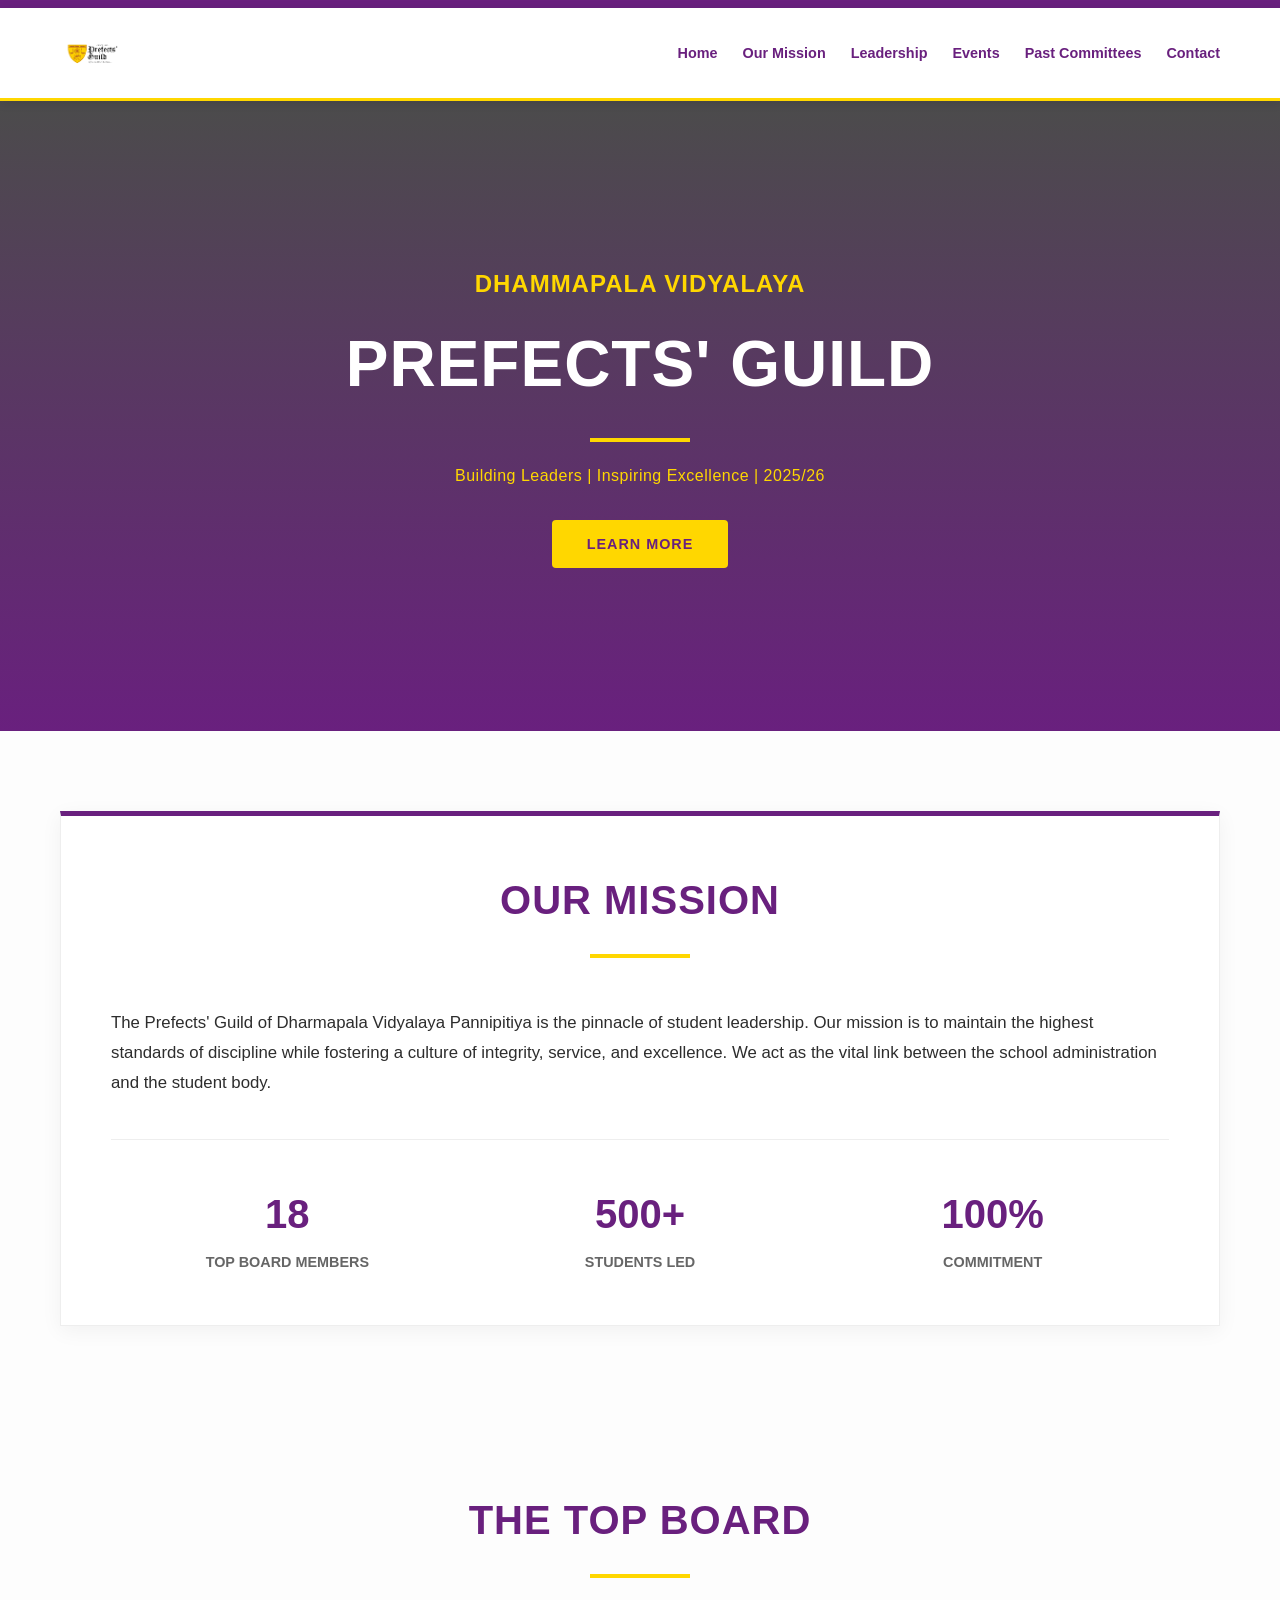
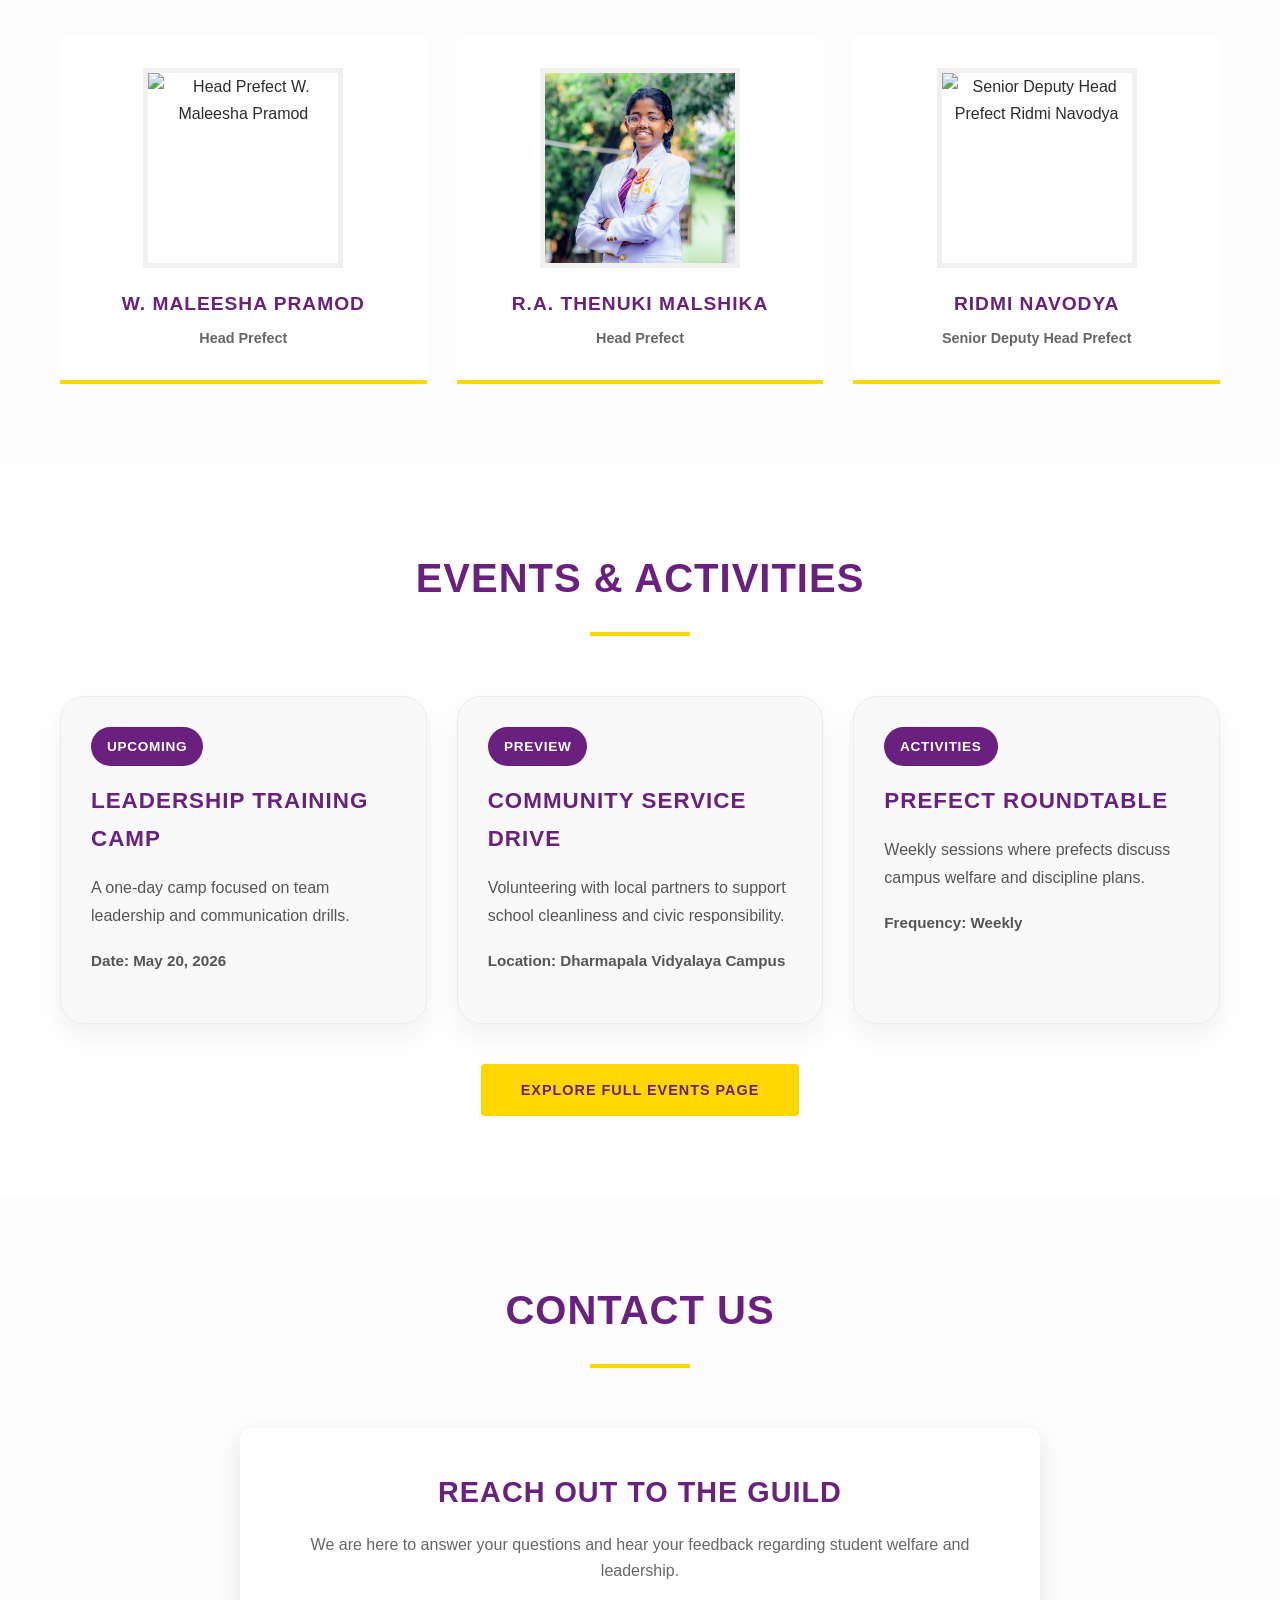
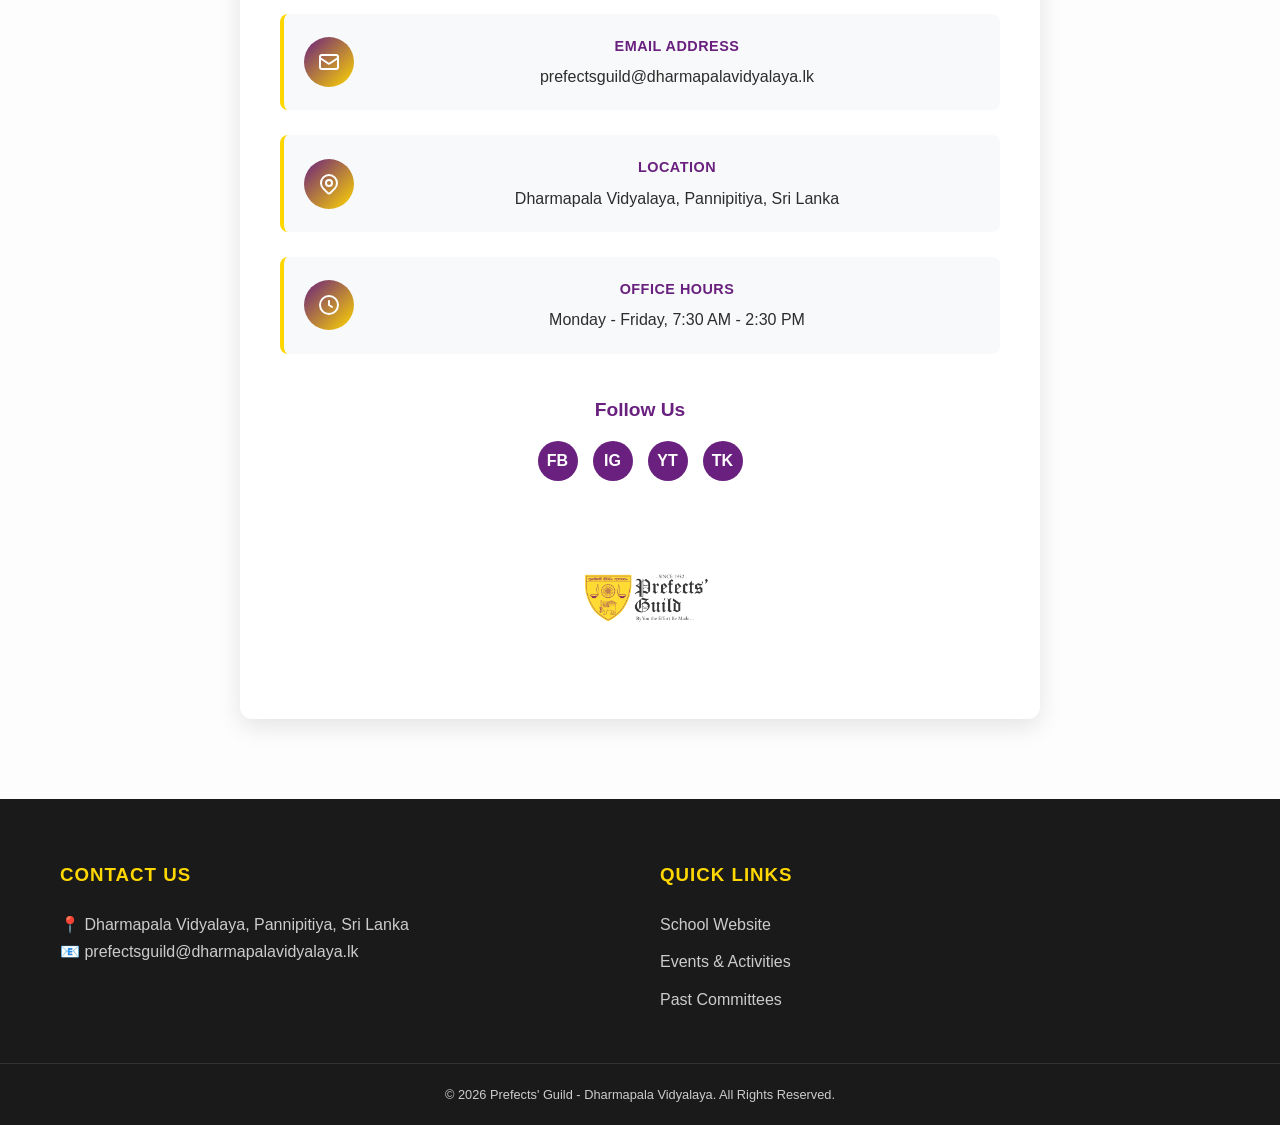
==== commit 8c51493c: "Update index.html" ====
--- a/index.html
+++ b/index.html
@@ -208,7 +208,7 @@
                     </div>
 
                     <div class="guild-seal">
-                        <img src="assets/pglogo.png" alt="Guild Seal" loading="lazy">
+                        <img src="Assets/pglogo.png" alt="Guild Seal" loading="lazy">
                     </div>
                 </div>
             </div>
@@ -266,4 +266,4 @@
     </script>
 </body>
 
-</html>+</html>
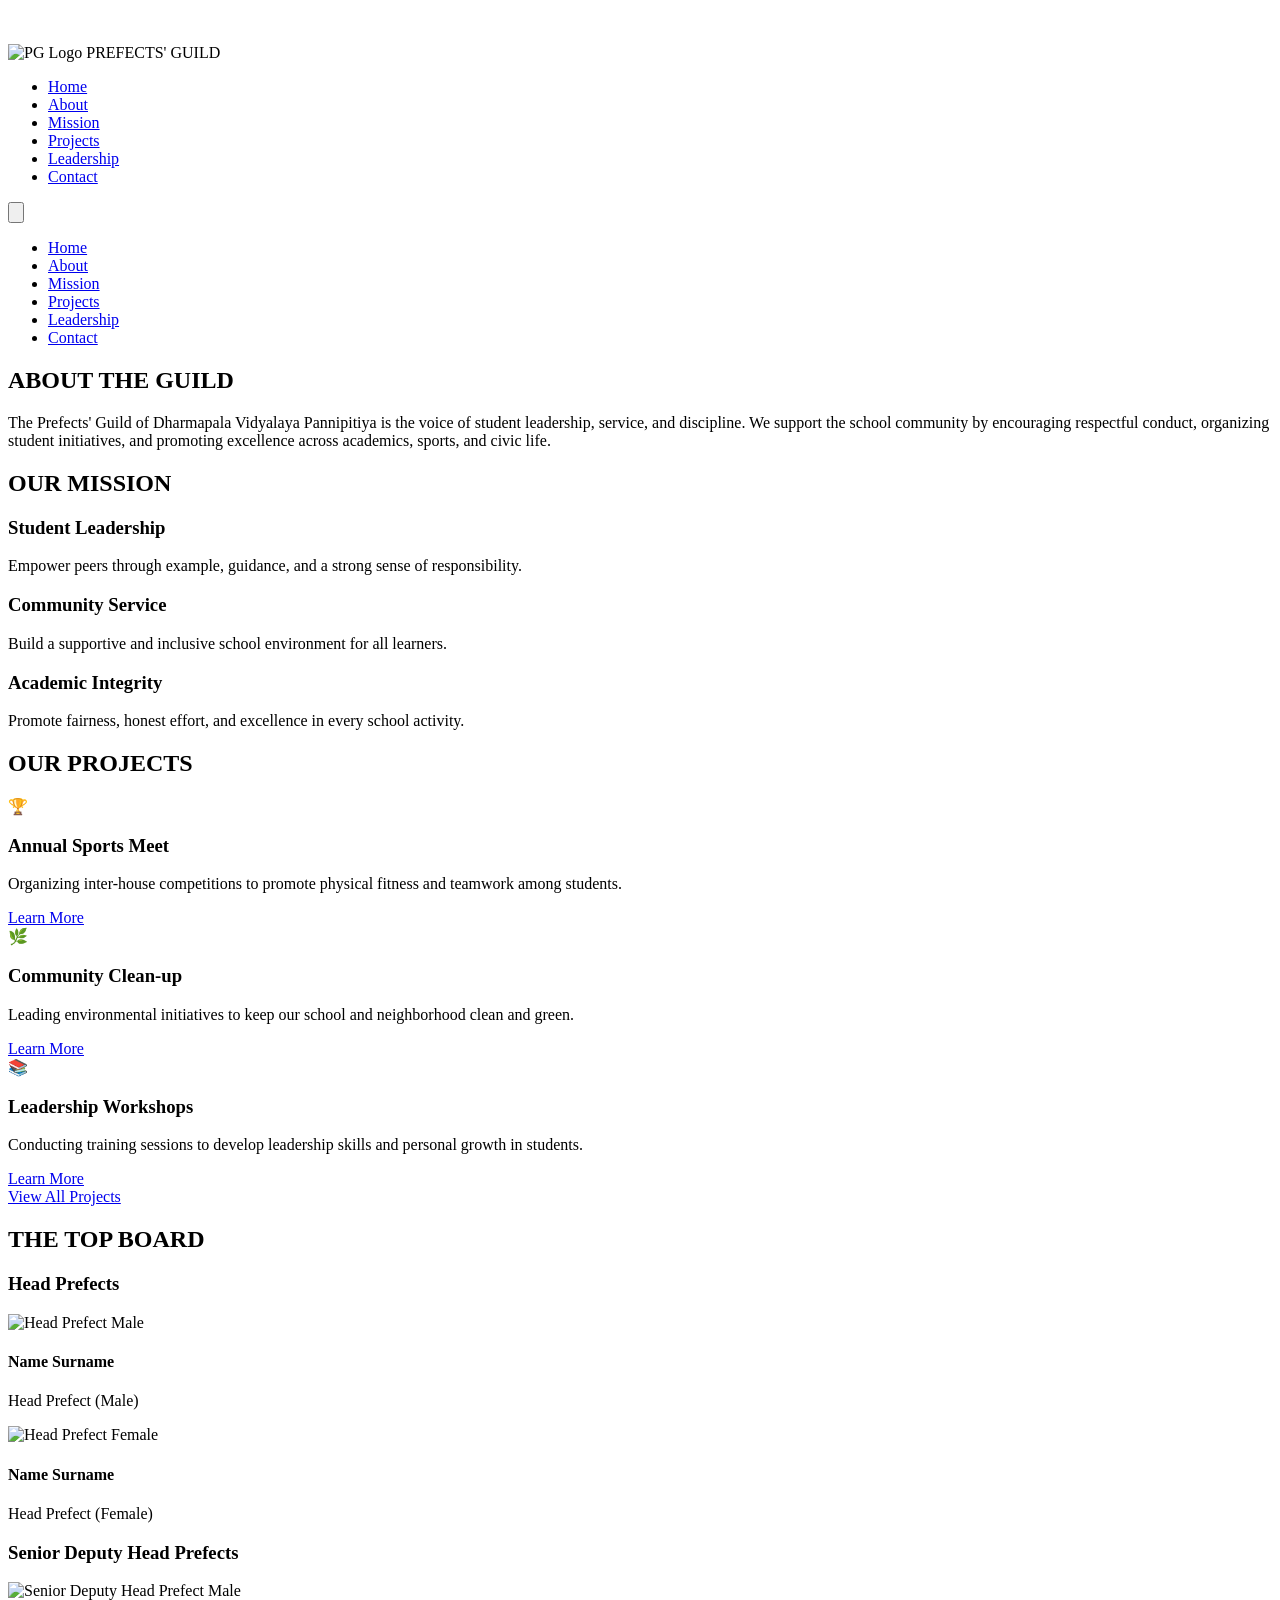
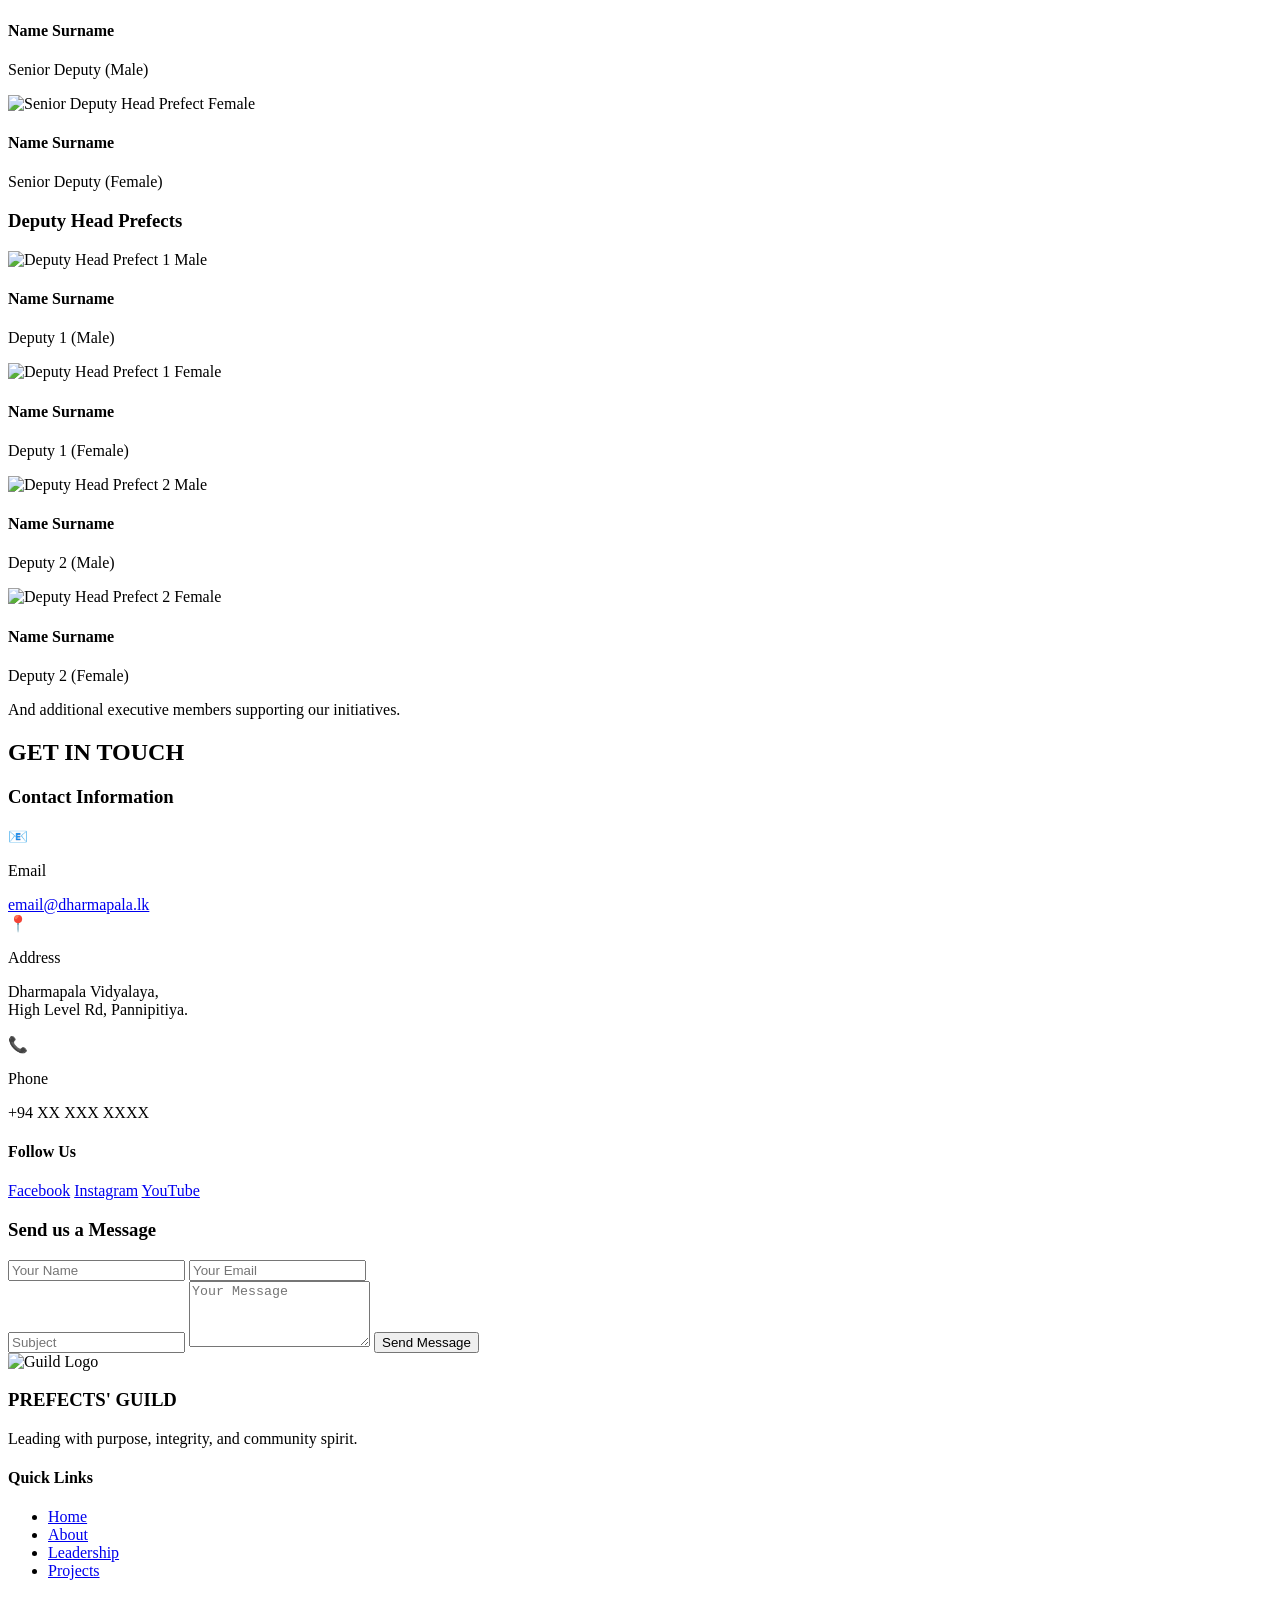
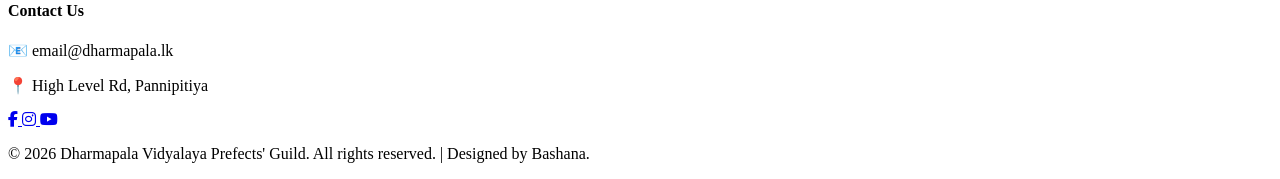
==== commit 1a49f03e: "Update print statement from 'Hello' to 'Goodbye'" ====
--- a/index.html
+++ b/index.html
@@ -4,264 +4,492 @@
 <head>
     <meta charset="UTF-8">
     <meta name="viewport" content="width=device-width, initial-scale=1.0">
-    <title>Prefects' Guild | Dharmapala Vidyalaya</title>
-    <link
-        href="https://fonts.googleapis.com/css2?family=Cinzel:wght@700&family=Lora:ital,wght@0,400;0,700;1,400&family=Montserrat:wght@400;700&display=swap"
-        rel="stylesheet">
+    <title>Dharmapala Vidyalaya | Prefects' Guild</title>
+    <meta name="description"
+        content="Official landing page of the Dharmapala Vidyalaya Prefects' Guild. Leading student service, discipline, and school life for 2025/26.">
+    <link rel="icon" href="assets/pglogo.png">
+    <script src="https://cdn.tailwindcss.com"></script>
+    <script>
+        tailwind.config = {
+            theme: {
+                extend: {
+                    colors: {
+                        maroon: '#7B003F',
+                        purple: '#69207E',
+                        gold: '#FFD200',
+                        'text-dark': '#2d2d2d',
+                        'glass-effect': 'rgba(255, 255, 255, 0.7)',
+                    },
+                    animation: {
+                        'light-sweep': 'light-sweep 3.5s ease-in-out infinite',
+                        'fade-in': 'fadeIn 1s ease-in-out',
+                        'slide-up': 'slideUp 0.8s ease-out',
+                    },
+                    keyframes: {
+                        'light-sweep': {
+                            '0%': { transform: 'translateX(-100%) rotate(25deg)', opacity: '0' },
+                            '40%': { opacity: '0.8' },
+                            '60%': { transform: 'translateX(120%) rotate(25deg)', opacity: '0.8' },
+                            '100%': { transform: 'translateX(260%) rotate(25deg)', opacity: '0' },
+                        },
+                        fadeIn: {
+                            '0%': { opacity: '0', transform: 'translateY(20px)' },
+                            '100%': { opacity: '1', transform: 'translateY(0)' },
+                        },
+                        slideUp: {
+                            '0%': { transform: 'translateY(50px)', opacity: '0' },
+                            '100%': { transform: 'translateY(0)', opacity: '1' },
+                        },
+                    },
+                },
+            },
+        }
+    </script>
     <link href="https://unpkg.com/aos@2.3.1/dist/aos.css" rel="stylesheet">
-    <link rel="stylesheet" href="style.css">
+    <link rel="stylesheet" href="https://cdnjs.cloudflare.com/ajax/libs/font-awesome/6.4.0/css/all.min.css">
+    <link rel="stylesheet" href="style new.css">
 </head>
 
-<body>
-
-    <div class="top-accent-bar"></div>
-
-    <nav class="navbar">
-        <div class="nav-container">
-            <div class="logo-area">
-                <img src="Assets/pglogo.png" alt="School Logo" class="nav-logo" data-aos="fade-down">
-                <div class="logo-text"></div>
-            </div>
-            <button class="mobile-menu-toggle" aria-label="Open Menu">
-                <span></span>
-                <span></span>
-                <span></span>
+<body class="bg-white text-text-dark overflow-x-hidden leading-relaxed">
+
+    <div id="loader"
+        class="fixed inset-0 bg-white z-50 flex justify-center items-center transition-opacity duration-500">
+        <div class="text-center">
+            <img src="assets/pglogo.png" alt="Guild Logo" class="w-24 mx-auto animate-pulse">
+            <div class="text-lg font-semibold mt-4">PREPARING...</div>
+            <div class="w-40 h-1 bg-gray-200 mx-auto mt-5 rounded-full overflow-hidden">
+                <div class="h-full bg-maroon animate-pulse" style="width: 0%; animation: grow 1.5s forwards;"></div>
+            </div>
+        </div>
+    </div>
+
+    <nav class="fixed top-0 w-full py-3 sm:py-4 bg-white bg-opacity-95 backdrop-blur-md z-40 border-b-2 border-maroon">
+        <div class="max-w-7xl mx-auto flex justify-between items-center px-4 sm:px-5">
+            <div class="brand relative overflow-hidden flex items-center font-bold text-maroon tracking-wider">
+                <img src="assets/pglogo.png" alt="PG Logo" class="h-12 sm:h-16 w-auto mr-2 sm:mr-4">
+                <span class="text-sm sm:text-base lg:text-lg">PREFECTS' GUILD</span>
+            </div>
+            
+            <!-- Desktop Navigation -->
+            <ul class="hidden md:flex list-none gap-4 lg:gap-6">
+                <li><a href="index.html"
+                        class="text-text-dark font-semibold text-xs lg:text-sm hover:text-maroon transition duration-300">Home</a>
+                </li>
+                <li><a href="index.html#about"
+                        class="text-text-dark font-semibold text-xs lg:text-sm hover:text-maroon transition duration-300">About</a>
+                </li>
+                <li><a href="index.html#mission"
+                        class="text-text-dark font-semibold text-xs lg:text-sm hover:text-maroon transition duration-300">Mission</a>
+                </li>
+                <li><a href="projects.html"
+                        class="text-text-dark font-semibold text-xs lg:text-sm hover:text-maroon transition duration-300">Projects</a>
+                </li>
+                <li><a href="past-committees.html"
+                        class="text-text-dark font-semibold text-xs lg:text-sm hover:text-maroon transition duration-300">Leadership</a>
+                </li>
+                <li><a href="index.html#contact"
+                        class="text-text-dark font-semibold text-xs lg:text-sm hover:text-maroon transition duration-300">Contact</a>
+                </li>
+            </ul>
+
+            <!-- Mobile Menu Toggle Button -->
+            <button id="menuToggle" class="md:hidden flex items-center justify-center w-10 h-10 rounded-lg hover:bg-gray-100 transition duration-300">
+                <svg class="w-6 h-6 text-maroon" fill="none" stroke="currentColor" viewBox="0 0 24 24">
+                    <path stroke-linecap="round" stroke-linejoin="round" stroke-width="2" d="M4 6h16M4 12h16M4 18h16"></path>
+                </svg>
             </button>
-            <ul class="nav-links">
-                <li><a href="#home">Home</a></li>
-                <li><a href="#about">Our Mission</a></li>
-                <li><a href="#leadership">Leadership</a></li>
-                <li><a href="events.html">Events</a></li>
-                <li><a href="past-committees.html">Past Committees</a></li>
-                <li><a href="#contact">Contact</a></li>
+        </div>
+
+        <!-- Mobile Menu -->
+        <div id="mobileMenu" class="hidden md:hidden bg-white border-t-2 border-maroon max-h-0 overflow-hidden transition-all duration-300">
+            <ul class="flex flex-col list-none py-3 px-4 space-y-2">
+                <li><a href="index.html"
+                        class="block px-4 py-2 text-text-dark font-semibold text-sm hover:bg-maroon hover:text-white rounded-lg transition duration-300">Home</a>
+                </li>
+                <li><a href="index.html#about"
+                        class="block px-4 py-2 text-text-dark font-semibold text-sm hover:bg-maroon hover:text-white rounded-lg transition duration-300">About</a>
+                </li>
+                <li><a href="index.html#mission"
+                        class="block px-4 py-2 text-text-dark font-semibold text-sm hover:bg-maroon hover:text-white rounded-lg transition duration-300">Mission</a>
+                </li>
+                <li><a href="projects.html"
+                        class="block px-4 py-2 text-text-dark font-semibold text-sm hover:bg-maroon hover:text-white rounded-lg transition duration-300">Projects</a>
+                </li>
+                <li><a href="past-committees.html"
+                        class="block px-4 py-2 text-text-dark font-semibold text-sm hover:bg-maroon hover:text-white rounded-lg transition duration-300">Leadership</a>
+                </li>
+                <li><a href="index.html#contact"
+                        class="block px-4 py-2 text-text-dark font-semibold text-sm hover:bg-maroon hover:text-white rounded-lg transition duration-300">Contact</a>
+                </li>
             </ul>
         </div>
     </nav>
 
-    <div class="mobile-menu-overlay">
-        <div class="mobile-menu-content">
-            <ul class="nav-links">
-                <li><a href="#home">Home</a></li>
-                <li><a href="#about">Our Mission</a></li>
-                <li><a href="#leadership">Leadership</a></li>
-                <li><a href="events.html">Events</a></li>
-                <li><a href="past-committees.html">Past Committees</a></li>
-                <li><a href="#contact">Contact</a></li>
-            </ul>
-        </div>
-    </div>
-
-    <header id="home" class="hero">
-        <div class="hero-image"></div>
-        <div class="hero-overlay"></div>
-        <div class="hero-content" data-aos="fade-up">
-            <h1 class="school-name">DHAMMAPALA VIDYALAYA</h1>
-            <h2 class="guild-title">PREFECTS' GUILD</h2>
-            <div class="divider"></div>
-            <p class="tagline">Building Leaders | Inspiring Excellence | 2025/26</p>
-            <a href="#about" class="btn-traditional">LEARN MORE</a>
-        </div>
+    <script>
+        // Mobile Menu Toggle
+        const menuToggle = document.getElementById('menuToggle');
+        const mobileMenu = document.getElementById('mobileMenu');
+        
+        menuToggle.addEventListener('click', () => {
+            if (mobileMenu.classList.contains('hidden')) {
+                mobileMenu.classList.remove('hidden');
+                setTimeout(() => {
+                    mobileMenu.style.maxHeight = mobileMenu.scrollHeight + 'px';
+                }, 0);
+            } else {
+                mobileMenu.style.maxHeight = '0';
+                setTimeout(() => {
+                    mobileMenu.classList.add('hidden');
+                }, 300);
+            }
+        });
+
+        // Close menu when a link is clicked
+        document.querySelectorAll('#mobileMenu a').forEach(link => {
+            link.addEventListener('click', () => {
+                mobileMenu.style.maxHeight = '0';
+                setTimeout(() => {
+                    mobileMenu.classList.add('hidden');
+                }, 300);
+            });
+        });
+    </script>
+
+    <header id="home" class="h-screen relative flex justify-center items-center text-center">
+        <div class="absolute inset-0 bg-cover bg-center opacity-100"
+            style="background-image: url('assets/489823903_1213578223888047_640789535141621150_n.png');"></div>
     </header>
 
     <main>
-        <section id="about" class="academic-section" data-aos="fade-up">
-            <div class="container">
-                <div class="formal-card">
-                    <h2 class="section-title">OUR MISSION</h2>
-                    <p class="mission-text">The Prefects' Guild of Dharmapala Vidyalaya Pannipitiya is the pinnacle of
-                        student leadership. Our mission is to maintain the highest standards of discipline while
-                        fostering a culture of integrity, service, and excellence. We act as the vital link between the
-                        school administration and the student body.</p>
-
-                    <div class="stats-row">
-                        <div class="stat-box">
-                            <span class="stat-num">18</span>
-                            <span class="stat-label">Top Board Members</span>
-                        </div>
-                        <div class="stat-box">
-                            <span class="stat-num">500+</span>
-                            <span class="stat-label">Students Led</span>
-                        </div>
-                        <div class="stat-box">
-                            <span class="stat-num">100%</span>
-                            <span class="stat-label">Commitment</span>
-                        </div>
-                    </div>
-                </div>
+        <section id="about" class="max-w-6xl mx-auto my-20 px-5">
+            <div class="bg-glass-effect backdrop-blur-xl border border-maroon border-opacity-10 rounded-2xl p-10 shadow-2xl animate-slide-up"
+                data-aos="fade-up">
+                <h2 class="text-3xl font-bold text-maroon mb-5 uppercase">ABOUT THE GUILD</h2>
+                <p class="text-base leading-relaxed">
+                    The Prefects' Guild of Dharmapala Vidyalaya Pannipitiya is the voice of student leadership, service,
+                    and discipline.
+                    We support the school community by encouraging respectful conduct, organizing student initiatives,
+                    and promoting excellence across academics, sports, and civic life.
+                </p>
             </div>
         </section>
 
-        <section id="leadership" class="leadership-section">
-            <div class="container">
-                <h2 class="section-title centered">THE TOP BOARD</h2>
-                <div class="top-board-grid">
-                    <div class="leader-profile" data-aos="zoom-in">
-                        <div class="image-container">
-                            <img src="Assets/W.Maleesha Pramod.jpg" alt="Head Prefect W. Maleesha Pramod" loading="lazy">
-                        </div>
-                        <h3>W. Maleesha Pramod</h3>
-                        <p class="post">Head Prefect</p>
-                    </div>
-                    <div class="leader-profile" data-aos="zoom-in" data-aos-delay="100">
-                        <div class="image-container">
-                            <img src="Assets/R.A.Thenuki Malshika.jpg" alt="Head Prefect R.A. Thenuki Malshika" loading="lazy">
-                        </div>
-                        <h3>R.A. Thenuki Malshika</h3>
-                        <p class="post">Head Prefect</p>
-                    </div>
-                    <div class="leader-profile" data-aos="zoom-in" data-aos-delay="200">
-                        <div class="image-container">
-                            <img src="Assets/_MG_1289.jpg" alt="Senior Deputy Head Prefect Ridmi Navodya" loading="lazy">
-                        </div>
-                        <h3>Ridmi Navodya</h3>
-                        <p class="post">Senior Deputy Head Prefect</p>
+        <section id="mission" class="max-w-6xl mx-auto my-20 px-5">
+            <div class="bg-glass-effect backdrop-blur-xl border border-maroon border-opacity-10 rounded-2xl p-10 shadow-2xl"
+                data-aos="fade-up">
+                <h2 class="text-3xl font-bold text-maroon mb-8 uppercase">OUR MISSION</h2>
+                <div class="grid grid-cols-1 md:grid-cols-3 gap-8">
+                    <div class="text-center p-6 bg-white bg-opacity-50 rounded-xl shadow-lg hover:shadow-xl transition duration-300 transform hover:-translate-y-2"
+                        data-aos="fade-up" data-aos-delay="50">
+                        <h3 class="text-xl font-semibold mb-3">Student Leadership</h3>
+                        <p class="text-sm">Empower peers through example, guidance, and a strong sense of
+                            responsibility.</p>
+                    </div>
+                    <div class="text-center p-6 bg-white bg-opacity-50 rounded-xl shadow-lg hover:shadow-xl transition duration-300 transform hover:-translate-y-2"
+                        data-aos="fade-up" data-aos-delay="100">
+                        <h3 class="text-xl font-semibold mb-3">Community Service</h3>
+                        <p class="text-sm">Build a supportive and inclusive school environment for all learners.</p>
+                    </div>
+                    <div class="text-center p-6 bg-white bg-opacity-50 rounded-xl shadow-lg hover:shadow-xl transition duration-300 transform hover:-translate-y-2"
+                        data-aos="fade-up" data-aos-delay="150">
+                        <h3 class="text-xl font-semibold mb-3">Academic Integrity</h3>
+                        <p class="text-sm">Promote fairness, honest effort, and excellence in every school activity.</p>
                     </div>
                 </div>
             </div>
         </section>
 
-        <section id="events" class="events-section" data-aos="fade-up">
-            <div class="container">
-                <h2 class="section-title centered">Events & Activities</h2>
-                <div class="events-grid">
-                    <article class="event-card" data-aos="fade-right">
-                        <span class="event-badge">Upcoming</span>
-                        <h3>Leadership Training Camp</h3>
-                        <p>A one-day camp focused on team leadership and communication drills.</p>
-                        <p class="event-meta"><strong>Date:</strong> May 20, 2026</p>
-                    </article>
-                    <article class="event-card" data-aos="fade-up">
-                        <span class="event-badge">Preview</span>
-                        <h3>Community Service Drive</h3>
-                        <p>Volunteering with local partners to support school cleanliness and civic responsibility.</p>
-                        <p class="event-meta"><strong>Location:</strong> Dharmapala Vidyalaya Campus</p>
-                    </article>
-                    <article class="event-card" data-aos="fade-left">
-                        <span class="event-badge">Activities</span>
-                        <h3>Prefect Roundtable</h3>
-                        <p>Weekly sessions where prefects discuss campus welfare and discipline plans.</p>
-                        <p class="event-meta"><strong>Frequency:</strong> Weekly</p>
-                    </article>
-                </div>
-                <div class="events-cta">
-                    <a href="events.html" class="btn-traditional">Explore Full Events Page</a>
+        <section id="projects" class="max-w-6xl mx-auto my-20 px-5">
+            <div class="bg-glass-effect backdrop-blur-xl border border-maroon border-opacity-10 rounded-2xl p-10 shadow-2xl"
+                data-aos="fade-up">
+                <h2 class="text-3xl font-bold text-maroon mb-8 uppercase text-center">OUR PROJECTS</h2>
+                <div class="grid grid-cols-1 md:grid-cols-2 lg:grid-cols-3 gap-8">
+                    <div class="text-center p-6 bg-white bg-opacity-50 rounded-xl shadow-lg hover:shadow-xl transition duration-300 transform hover:-translate-y-2"
+                        data-aos="fade-up" data-aos-delay="50">
+                        <div class="w-16 h-16 mx-auto mb-4 bg-maroon rounded-full flex items-center justify-center">
+                            <span class="text-white text-2xl">🏆</span>
+                        </div>
+                        <h3 class="text-xl font-semibold mb-3">Annual Sports Meet</h3>
+                        <p class="text-sm">Organizing inter-house competitions to promote physical fitness and teamwork
+                            among students.</p>
+                        <a href="projects.html#sports"
+                            class="inline-block mt-4 text-maroon font-medium hover:text-gold transition duration-300">Learn
+                            More</a>
+                    </div>
+                    <div class="text-center p-6 bg-white bg-opacity-50 rounded-xl shadow-lg hover:shadow-xl transition duration-300 transform hover:-translate-y-2"
+                        data-aos="fade-up" data-aos-delay="100">
+                        <div class="w-16 h-16 mx-auto mb-4 bg-maroon rounded-full flex items-center justify-center">
+                            <span class="text-white text-2xl">🌿</span>
+                        </div>
+                        <h3 class="text-xl font-semibold mb-3">Community Clean-up</h3>
+                        <p class="text-sm">Leading environmental initiatives to keep our school and neighborhood clean
+                            and green.</p>
+                        <a href="projects.html#cleanup"
+                            class="inline-block mt-4 text-maroon font-medium hover:text-gold transition duration-300">Learn
+                            More</a>
+                    </div>
+                    <div class="text-center p-6 bg-white bg-opacity-50 rounded-xl shadow-lg hover:shadow-xl transition duration-300 transform hover:-translate-y-2"
+                        data-aos="fade-up" data-aos-delay="150">
+                        <div class="w-16 h-16 mx-auto mb-4 bg-maroon rounded-full flex items-center justify-center">
+                            <span class="text-white text-2xl">📚</span>
+                        </div>
+                        <h3 class="text-xl font-semibold mb-3">Leadership Workshops</h3>
+                        <p class="text-sm">Conducting training sessions to develop leadership skills and personal growth
+                            in students.</p>
+                        <a href="projects.html#workshops"
+                            class="inline-block mt-4 text-maroon font-medium hover:text-gold transition duration-300">Learn
+                            More</a>
+                    </div>
+                </div>
+                <div class="text-center mt-8">
+                    <a href="projects.html"
+                        class="bg-maroon text-white px-6 py-3 rounded-lg font-medium hover:bg-gold hover:text-black transition duration-300 transform hover:scale-105 shadow-lg">View
+                        All Projects</a>
                 </div>
             </div>
         </section>
 
-        <section id="contact" class="contact-section" data-aos="fade-up">
-            <div class="container">
-                <h2 class="section-title centered">Contact Us</h2>
-                <div class="contact-info-panel centered">
-                    <div class="info-header">
-                        <h3>Reach Out to the Guild</h3>
-                        <p>We are here to answer your questions and hear your feedback regarding student welfare and leadership.</p>
-                    </div>
-
-                    <div class="info-list">
-                        <div class="info-item">
-                            <div class="icon-box">
-                                <svg xmlns="http://www.w3.org/2000/svg" fill="none" viewBox="0 0 24 24" stroke="currentColor">
-                                    <path stroke-linecap="round" stroke-linejoin="round" stroke-width="2" d="M3 8l7.89 5.26a2 2 0 002.22 0L21 8M5 19h14a2 2 0 002-2V7a2 2 0 00-2-2H5a2 2 0 00-2 2v10a2 2 0 002 2z" />
-                                </svg>
-                            </div>
-                            <div class="info-text">
-                                <p class="label">Email Address</p>
-                                <a href="mailto:prefectsguild@dharmapalavidyalaya.lk">prefectsguild@dharmapalavidyalaya.lk</a>
-                            </div>
-                        </div>
-
-                        <div class="info-item">
-                            <div class="icon-box">
-                                <svg xmlns="http://www.w3.org/2000/svg" fill="none" viewBox="0 0 24 24" stroke="currentColor">
-                                    <path stroke-linecap="round" stroke-linejoin="round" stroke-width="2" d="M17.657 16.657L13.414 20.9a1.998 1.998 0 01-2.827 0l-4.244-4.243a8 8 0 1111.314 0z" />
-                                    <path stroke-linecap="round" stroke-linejoin="round" stroke-width="2" d="M15 11a3 3 0 11-6 0 3 3 0 016 0z" />
-                                </svg>
-                            </div>
-                            <div class="info-text">
-                                <p class="label">Location</p>
-                                <span>Dharmapala Vidyalaya, Pannipitiya, Sri Lanka</span>
-                            </div>
-                        </div>
-
-                        <div class="info-item">
-                            <div class="icon-box">
-                                <svg xmlns="http://www.w3.org/2000/svg" fill="none" viewBox="0 0 24 24" stroke="currentColor">
-                                    <path stroke-linecap="round" stroke-linejoin="round" stroke-width="2" d="M12 8v4l3 2m6-2a9 9 0 11-18 0 9 9 0 0118 0z" />
-                                </svg>
-                            </div>
-                            <div class="info-text">
-                                <p class="label">Office Hours</p>
-                                <span>Monday - Friday, 7:30 AM - 2:30 PM</span>
-                            </div>
-                        </div>
-                    </div>
-
-                    <div class="social-panel">
-                        <h4>Follow Us</h4>
-                        <div class="social-icons">
-                            <a href="#" aria-label="Facebook">FB</a>
-                            <a href="#" aria-label="Instagram">IG</a>
-                            <a href="#" aria-label="YouTube">YT</a>
-                            <a href="#" aria-label="TikTok">TK</a>
-                        </div>
-                    </div>
-
-                    <div class="guild-seal">
-                        <img src="Assets/pglogo.png" alt="Guild Seal" loading="lazy">
+        <section id="leadership" class="max-w-7xl mx-auto my-16 sm:my-20 px-4 sm:px-5">
+            <h2 class="text-2xl sm:text-3xl font-bold text-center text-maroon mb-8 sm:mb-10 uppercase" data-aos="fade-down">THE TOP BOARD
+            </h2>
+            <div class="stage bg-glass-effect backdrop-blur-xl border border-maroon border-opacity-10 rounded-xl sm:rounded-2xl p-6 sm:p-10 shadow-2xl"
+                data-aos="fade-up">
+                <!-- Head Prefects - 2 Column Grid on Mobile, Flexible on Larger -->
+                <div class="mb-8 sm:mb-10">
+                    <div class="text-center mb-4 sm:mb-0">
+                        <h3 class="text-lg sm:text-xl font-semibold text-purple mb-6 sm:mb-8">Head Prefects</h3>
+                    </div>
+                    <div class="grid grid-cols-2 sm:grid-cols-2 lg:grid-cols-2 gap-4 sm:gap-6 lg:gap-8 justify-center">
+                        <div class="text-center" data-aos="fade-up" data-aos-delay="50">
+                            <div class="w-28 sm:w-36 lg:w-40 h-28 sm:h-36 lg:h-40 mx-auto mb-3 sm:mb-4 rounded-full border-3 sm:border-4 border-purple overflow-hidden p-1 bg-white shadow-md">
+                                <img src="assets/leader1.png" alt="Head Prefect Male"
+                                    class="w-full h-full object-cover rounded-full">
+                            </div>
+                            <h4 class="text-sm sm:text-base lg:text-lg font-semibold mb-1">Name Surname</h4>
+                            <p class="text-purple font-bold text-xs sm:text-sm">Head Prefect (Male)</p>
+                        </div>
+                        <div class="text-center" data-aos="fade-up" data-aos-delay="100">
+                            <div class="w-28 sm:w-36 lg:w-40 h-28 sm:h-36 lg:h-40 mx-auto mb-3 sm:mb-4 rounded-full border-3 sm:border-4 border-purple overflow-hidden p-1 bg-white shadow-md">
+                                <img src="assets/leader2.png" alt="Head Prefect Female"
+                                    class="w-full h-full object-cover rounded-full">
+                            </div>
+                            <h4 class="text-sm sm:text-base lg:text-lg font-semibold mb-1">Name Surname</h4>
+                            <p class="text-purple font-bold text-xs sm:text-sm">Head Prefect (Female)</p>
+                        </div>
+                    </div>
+                </div>
+
+                <!-- Senior Deputy Head Prefects - 2 Column Grid -->
+                <div class="mb-8 sm:mb-10">
+                    <div class="text-center mb-4 sm:mb-0">
+                        <h3 class="text-lg sm:text-xl font-semibold text-purple mb-6 sm:mb-8">Senior Deputy Head Prefects</h3>
+                    </div>
+                    <div class="grid grid-cols-2 sm:grid-cols-2 lg:grid-cols-2 gap-4 sm:gap-6 lg:gap-8 justify-center">
+                        <div class="text-center" data-aos="fade-up" data-aos-delay="150">
+                            <div class="w-24 sm:w-32 lg:w-36 h-24 sm:h-32 lg:h-36 mx-auto mb-3 sm:mb-4 rounded-full border-3 sm:border-4 border-purple overflow-hidden p-1 bg-white shadow-md">
+                                <img src="assets/leader3.png" alt="Senior Deputy Head Prefect Male"
+                                    class="w-full h-full object-cover rounded-full">
+                            </div>
+                            <h4 class="text-xs sm:text-sm lg:text-base font-semibold mb-1">Name Surname</h4>
+                            <p class="text-purple font-bold text-xs">Senior Deputy (Male)</p>
+                        </div>
+                        <div class="text-center" data-aos="fade-up" data-aos-delay="200">
+                            <div class="w-24 sm:w-32 lg:w-36 h-24 sm:h-32 lg:h-36 mx-auto mb-3 sm:mb-4 rounded-full border-3 sm:border-4 border-purple overflow-hidden p-1 bg-white shadow-md">
+                                <img src="assets/leader4.png" alt="Senior Deputy Head Prefect Female"
+                                    class="w-full h-full object-cover rounded-full">
+                            </div>
+                            <h4 class="text-xs sm:text-sm lg:text-base font-semibold mb-1">Name Surname</h4>
+                            <p class="text-purple font-bold text-xs">Senior Deputy (Female)</p>
+                        </div>
+                    </div>
+                </div>
+
+                <!-- Deputy Head Prefects - 2 Column on Mobile, 4 Column on Desktop -->
+                <div>
+                    <div class="text-center mb-4 sm:mb-0">
+                        <h3 class="text-lg sm:text-xl font-semibold text-purple mb-6 sm:mb-8">Deputy Head Prefects</h3>
+                    </div>
+                    <div class="grid grid-cols-2 sm:grid-cols-2 lg:grid-cols-4 gap-3 sm:gap-4 lg:gap-6">
+                        <div class="text-center" data-aos="fade-up" data-aos-delay="250">
+                            <div class="w-20 sm:w-28 lg:w-32 h-20 sm:h-28 lg:h-32 mx-auto mb-2 sm:mb-3 rounded-full border-3 sm:border-4 border-purple overflow-hidden p-1 bg-white shadow-md">
+                                <img src="assets/leader5.png" alt="Deputy Head Prefect 1 Male"
+                                    class="w-full h-full object-cover rounded-full">
+                            </div>
+                            <h4 class="text-xs sm:text-sm font-semibold mb-1">Name Surname</h4>
+                            <p class="text-purple font-bold text-xs">Deputy 1 (Male)</p>
+                        </div>
+                        <div class="text-center" data-aos="fade-up" data-aos-delay="300">
+                            <div class="w-20 sm:w-28 lg:w-32 h-20 sm:h-28 lg:h-32 mx-auto mb-2 sm:mb-3 rounded-full border-3 sm:border-4 border-purple overflow-hidden p-1 bg-white shadow-md">
+                                <img src="assets/leader6.png" alt="Deputy Head Prefect 1 Female"
+                                    class="w-full h-full object-cover rounded-full">
+                            </div>
+                            <h4 class="text-xs sm:text-sm font-semibold mb-1">Name Surname</h4>
+                            <p class="text-purple font-bold text-xs">Deputy 1 (Female)</p>
+                        </div>
+                        <div class="text-center" data-aos="fade-up" data-aos-delay="350">
+                            <div class="w-20 sm:w-28 lg:w-32 h-20 sm:h-28 lg:h-32 mx-auto mb-2 sm:mb-3 rounded-full border-3 sm:border-4 border-purple overflow-hidden p-1 bg-white shadow-md">
+                                <img src="assets/leader7.png" alt="Deputy Head Prefect 2 Male"
+                                    class="w-full h-full object-cover rounded-full">
+                            </div>
+                            <h4 class="text-xs sm:text-sm font-semibold mb-1">Name Surname</h4>
+                            <p class="text-purple font-bold text-xs">Deputy 2 (Male)</p>
+                        </div>
+                        <div class="text-center" data-aos="fade-up" data-aos-delay="400">
+                            <div class="w-20 sm:w-28 lg:w-32 h-20 sm:h-28 lg:h-32 mx-auto mb-2 sm:mb-3 rounded-full border-3 sm:border-4 border-purple overflow-hidden p-1 bg-white shadow-md">
+                                <img src="assets/leader8.png" alt="Deputy Head Prefect 2 Female"
+                                    class="w-full h-full object-cover rounded-full">
+                            </div>
+                            <h4 class="text-xs sm:text-sm font-semibold mb-1">Name Surname</h4>
+                            <p class="text-purple font-bold text-xs">Deputy 2 (Female)</p>
+                        </div>
+                    </div>
+                </div>
+            </div>
+            <p class="text-center mt-6 sm:mt-8 text-xs sm:text-sm text-gray-600">And additional executive members supporting our initiatives.</p>
+        </section>
+
+        <section id="contact" class="max-w-6xl mx-auto my-20 px-5">
+            <div class="bg-glass-effect backdrop-blur-xl border border-maroon border-opacity-10 rounded-2xl p-10 shadow-2xl"
+                data-aos="fade-up">
+                <h2 class="text-3xl font-bold text-maroon mb-8 uppercase text-center">GET IN TOUCH</h2>
+                <div class="grid grid-cols-1 lg:grid-cols-2 gap-10">
+                    <div>
+                        <h3 class="text-xl font-semibold text-maroon mb-4">Contact Information</h3>
+                        <div class="space-y-4">
+                            <div class="flex items-center">
+                                <div class="w-10 h-10 bg-maroon rounded-full flex items-center justify-center mr-4">
+                                    <span class="text-white text-lg">📧</span>
+                                </div>
+                                <div>
+                                    <p class="font-medium">Email</p>
+                                    <a href="mailto:email@dharmapala.lk"
+                                        class="text-text-dark hover:text-maroon transition duration-300">email@dharmapala.lk</a>
+                                </div>
+                            </div>
+                            <div class="flex items-center">
+                                <div class="w-10 h-10 bg-maroon rounded-full flex items-center justify-center mr-4">
+                                    <span class="text-white text-lg">📍</span>
+                                </div>
+                                <div>
+                                    <p class="font-medium">Address</p>
+                                    <p class="text-sm">Dharmapala Vidyalaya,<br>High Level Rd, Pannipitiya.</p>
+                                </div>
+                            </div>
+                            <div class="flex items-center">
+                                <div class="w-10 h-10 bg-maroon rounded-full flex items-center justify-center mr-4">
+                                    <span class="text-white text-lg">📞</span>
+                                </div>
+                                <div>
+                                    <p class="font-medium">Phone</p>
+                                    <p class="text-sm">+94 XX XXX XXXX</p>
+                                </div>
+                            </div>
+                        </div>
+                        <div class="mt-6">
+                            <h4 class="font-semibold text-maroon mb-3">Follow Us</h4>
+                            <div class="flex gap-3">
+                                <a href="#"
+                                    class="bg-maroon text-white px-4 py-2 rounded-lg text-sm hover:bg-gold hover:text-black transition duration-300 transform hover:scale-110 shadow-md">Facebook</a>
+                                <a href="#"
+                                    class="bg-maroon text-white px-4 py-2 rounded-lg text-sm hover:bg-gold hover:text-black transition duration-300 transform hover:scale-110 shadow-md">Instagram</a>
+                                <a href="#"
+                                    class="bg-maroon text-white px-4 py-2 rounded-lg text-sm hover:bg-gold hover:text-black transition duration-300 transform hover:scale-110 shadow-md">YouTube</a>
+                            </div>
+                        </div>
+                    </div>
+                    <div>
+                        <h3 class="text-xl font-semibold text-maroon mb-4">Send us a Message</h3>
+                        <form class="space-y-4">
+                            <div class="grid grid-cols-1 md:grid-cols-2 gap-4">
+                                <input type="text" placeholder="Your Name"
+                                    class="w-full px-4 py-3 border border-gray-300 rounded-lg focus:outline-none focus:ring-2 focus:ring-maroon focus:border-transparent">
+                                <input type="email" placeholder="Your Email"
+                                    class="w-full px-4 py-3 border border-gray-300 rounded-lg focus:outline-none focus:ring-2 focus:ring-maroon focus:border-transparent">
+                            </div>
+                            <input type="text" placeholder="Subject"
+                                class="w-full px-4 py-3 border border-gray-300 rounded-lg focus:outline-none focus:ring-2 focus:ring-maroon focus:border-transparent">
+                            <textarea placeholder="Your Message" rows="4"
+                                class="w-full px-4 py-3 border border-gray-300 rounded-lg focus:outline-none focus:ring-2 focus:ring-maroon focus:border-transparent"></textarea>
+                            <button type="submit"
+                                class="bg-maroon text-white px-6 py-3 rounded-lg font-medium hover:bg-gold hover:text-black transition duration-300 transform hover:scale-105 shadow-lg">Send
+                                Message</button>
+                        </form>
                     </div>
                 </div>
             </div>
         </section>
     </main>
 
-    <footer class="academic-footer">
-        <div class="container footer-grid">
-            <div class="footer-info">
-                <h3>CONTACT US</h3>
-                <p>📍 Dharmapala Vidyalaya, Pannipitiya, Sri Lanka</p>
-                <p>📧 prefectsguild@dharmapalavidyalaya.lk</p>
-            </div>
-            <div class="footer-links">
-                <h3>QUICK LINKS</h3>
-                <a href="https://www.dharmapalavidyalaya.org/">School Website</a>
-                <a href="events.html">Events & Activities</a>
-                <a href="past-committees.html">Past Committees</a>
-            </div>
-        </div>
-        <div class="footer-bottom">
-            &copy; 2026 Prefects' Guild - Dharmapala Vidyalaya. All Rights Reserved.
+    <footer class="relative bg-white text-text-dark py-16 border-t-4 border-maroon">
+        <div class="relative z-10 max-w-7xl mx-auto px-5">
+            <div class="grid grid-cols-1 md:grid-cols-3 gap-10 mb-10">
+                <!-- Brand Section -->
+                <div class="text-center md:text-left">
+                    <div class="flex items-center justify-center md:justify-start mb-3">
+                        <img src="assets/pglogo.png" alt="Guild Logo" class="w-20 h-20">
+                    </div>
+                    <h3 class="text-xl font-bold mb-2 text-maroon">PREFECTS' GUILD</h3>
+                    <p class="text-sm text-gray-600">Leading with purpose, integrity, and community spirit.</p>
+                </div>
+
+                <!-- Quick Links -->
+                <div class="text-center">
+                    <h4 class="font-semibold mb-4 text-lg text-maroon">Quick Links</h4>
+                    <ul class="space-y-2 text-sm text-text-dark">
+                        <li><a href="#home" class="hover:text-maroon transition duration-300 font-medium">Home</a></li>
+                        <li><a href="#about" class="hover:text-maroon transition duration-300 font-medium">About</a>
+                        </li>
+                        <li><a href="#leadership"
+                                class="hover:text-maroon transition duration-300 font-medium">Leadership</a></li>
+                        <li><a href="#projects"
+                                class="hover:text-maroon transition duration-300 font-medium">Projects</a></li>
+                    </ul>
+                </div>
+
+                <!-- Contact Section -->
+                <div class="text-center md:text-right">
+                    <h4 class="font-semibold mb-4 text-lg text-maroon">Contact Us</h4>
+                    <p class="text-sm mb-2 text-text-dark">📧 email@dharmapala.lk</p>
+                    <p class="text-sm mb-4 text-text-dark">📍 High Level Rd, Pannipitiya</p>
+                    <div class="flex gap-3 justify-center md:justify-end">
+                        <a href="#"
+                            class="w-10 h-10 bg-maroon rounded-full flex items-center justify-center text-white hover:bg-gold hover:text-maroon hover:scale-110 transition duration-300"
+                            title="Facebook">
+                            <i class="fab fa-facebook-f"></i>
+                        </a>
+                        <a href="#"
+                            class="w-10 h-10 bg-maroon rounded-full flex items-center justify-center text-white hover:bg-gold hover:text-maroon hover:scale-110 transition duration-300"
+                            title="Instagram">
+                            <i class="fab fa-instagram"></i>
+                        </a>
+                        <a href="#"
+                            class="w-10 h-10 bg-maroon rounded-full flex items-center justify-center text-white hover:bg-gold hover:text-maroon hover:scale-110 transition duration-300"
+                            title="YouTube">
+                            <i class="fab fa-youtube"></i>
+                        </a>
+                    </div>
+                </div>
+            </div>
+
+            <!-- Divider -->
+            <div class="border-t border-maroon border-opacity-20 pt-8">
+                <p class="text-center text-sm text-gray-600">
+                    &copy; 2026 Dharmapala Vidyalaya Prefects' Guild. All rights reserved. | Designed by Bashana.
+                </p>
+            </div>
         </div>
     </footer>
 
     <script src="https://unpkg.com/aos@2.3.1/dist/aos.js"></script>
     <script>
-        AOS.init({ duration: 800, once: true });
-
-        // Mobile menu functionality
-        const mobileMenuToggle = document.querySelector('.mobile-menu-toggle');
-        const mobileMenuOverlay = document.querySelector('.mobile-menu-overlay');
-
-        mobileMenuToggle.addEventListener('click', () => {
-            mobileMenuToggle.classList.toggle('active');
-            mobileMenuOverlay.classList.toggle('active');
-        });
-
-        // Close mobile menu when clicking on a link
-        const mobileMenuLinks = document.querySelectorAll('.mobile-menu-overlay .nav-links a');
-        mobileMenuLinks.forEach(link => {
-            link.addEventListener('click', () => {
-                mobileMenuToggle.classList.remove('active');
-                mobileMenuOverlay.classList.remove('active');
-            });
-        });
-
-        // Close mobile menu when clicking outside
-        mobileMenuOverlay.addEventListener('click', (e) => {
-            if (e.target === mobileMenuOverlay) {
-                mobileMenuToggle.classList.remove('active');
-                mobileMenuOverlay.classList.remove('active');
-            }
+        AOS.init({ duration: 1000, once: true });
+
+        window.addEventListener('load', () => {
+            const loader = document.getElementById('loader');
+            setTimeout(() => {
+                loader.style.opacity = '0';
+                setTimeout(() => loader.style.display = 'none', 500);
+            }, 1500);
         });
     </script>
 </body>
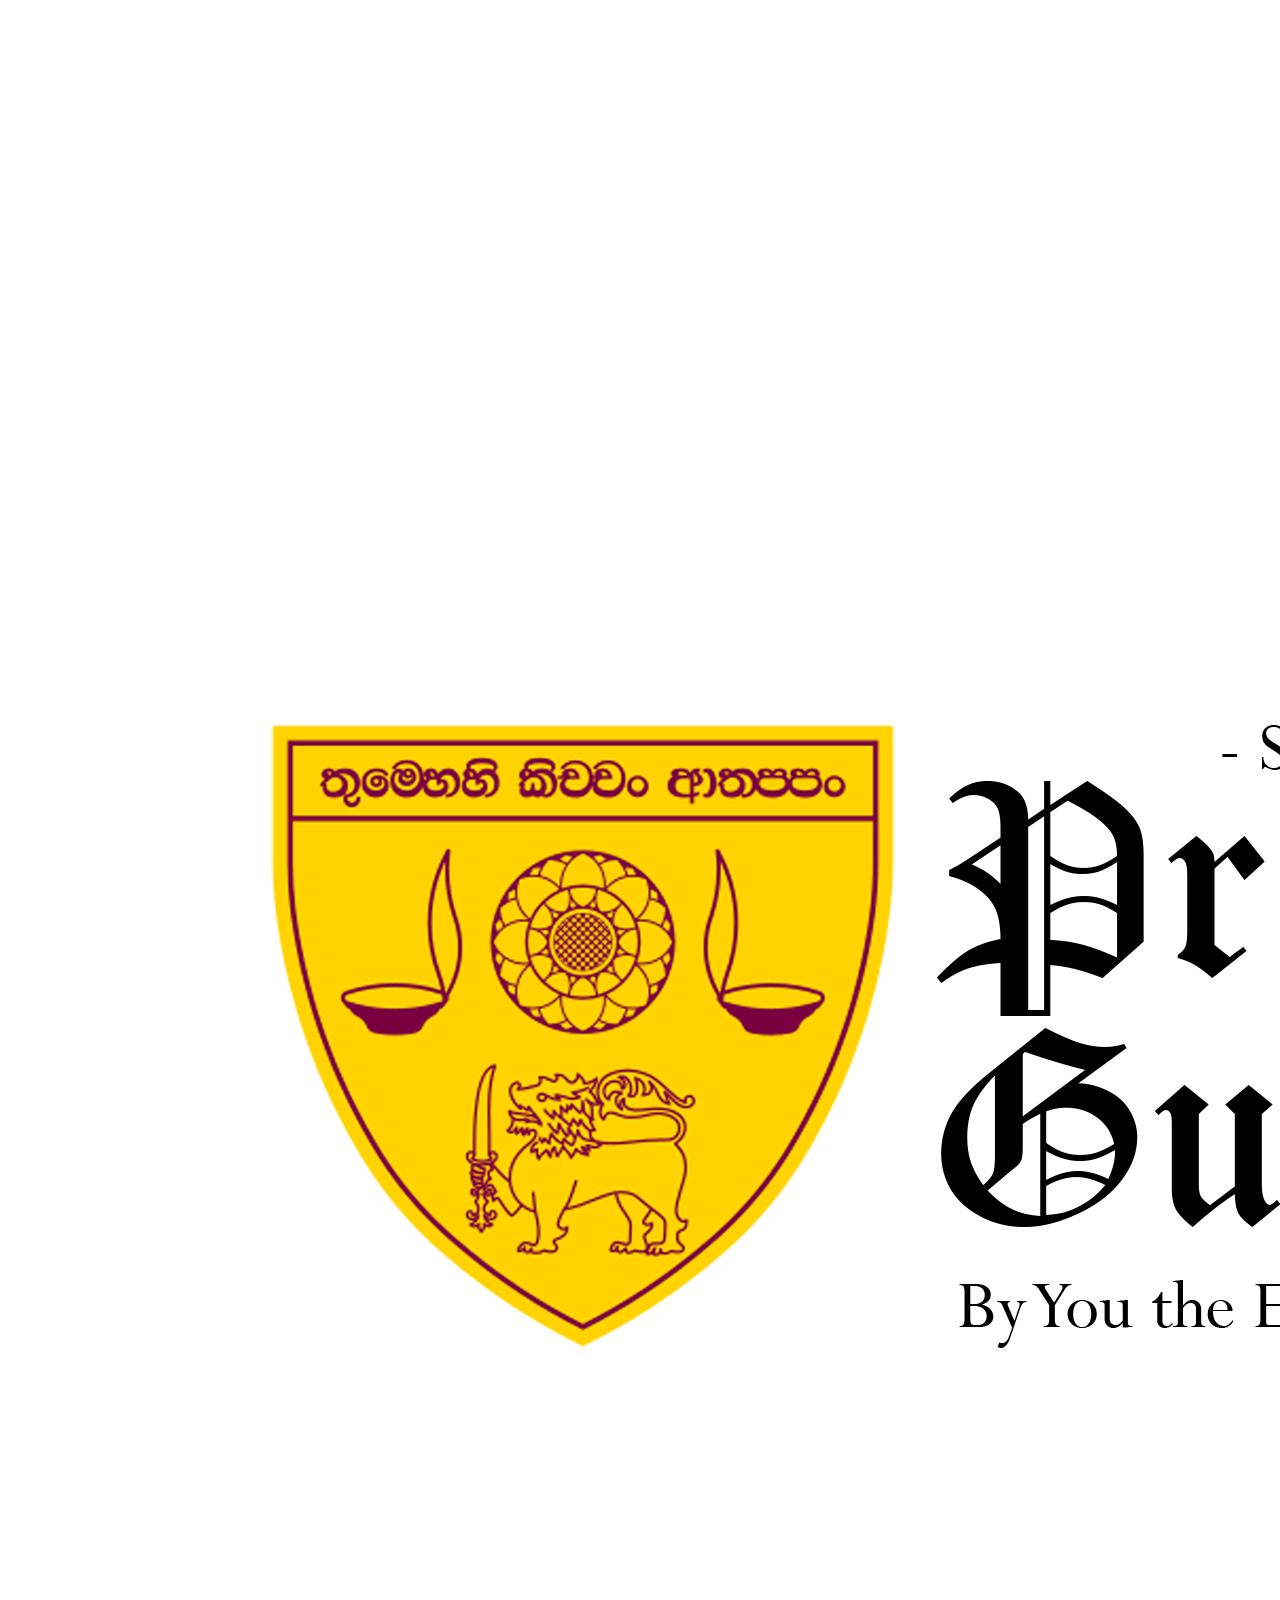
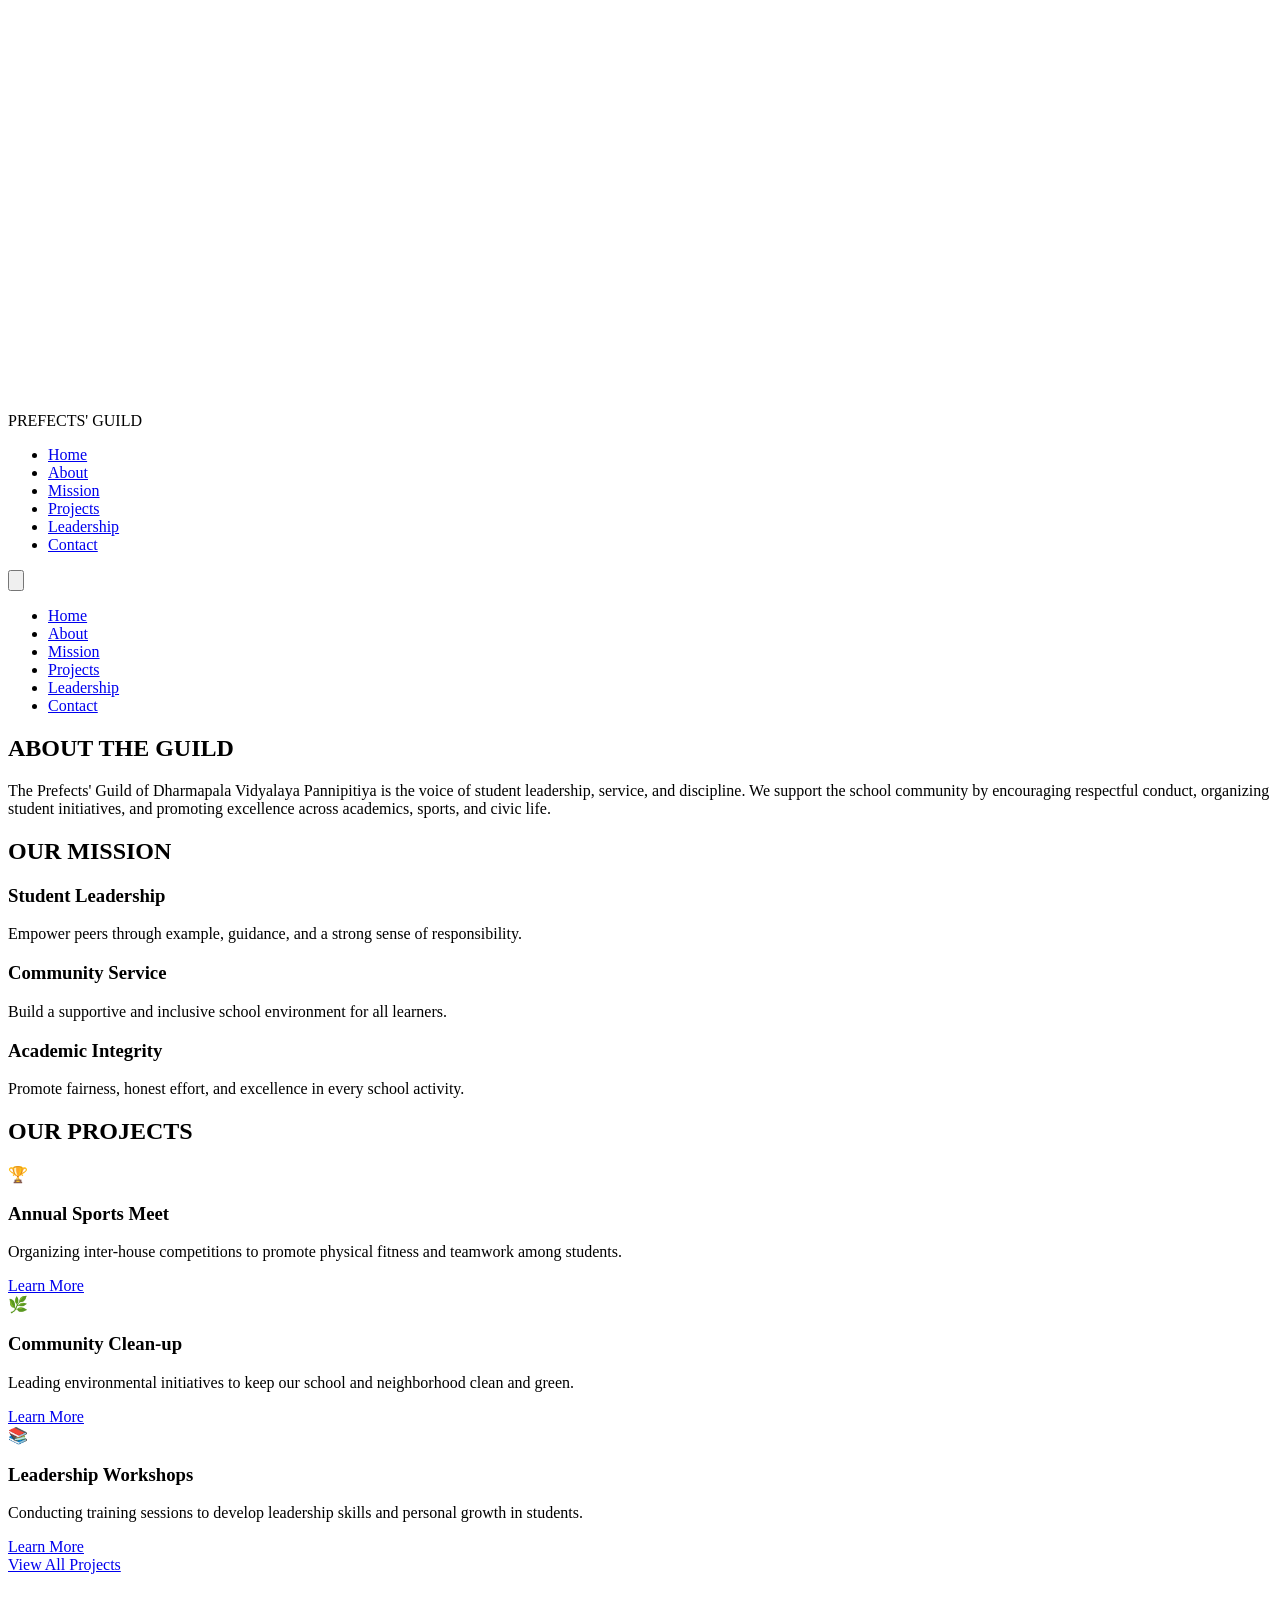
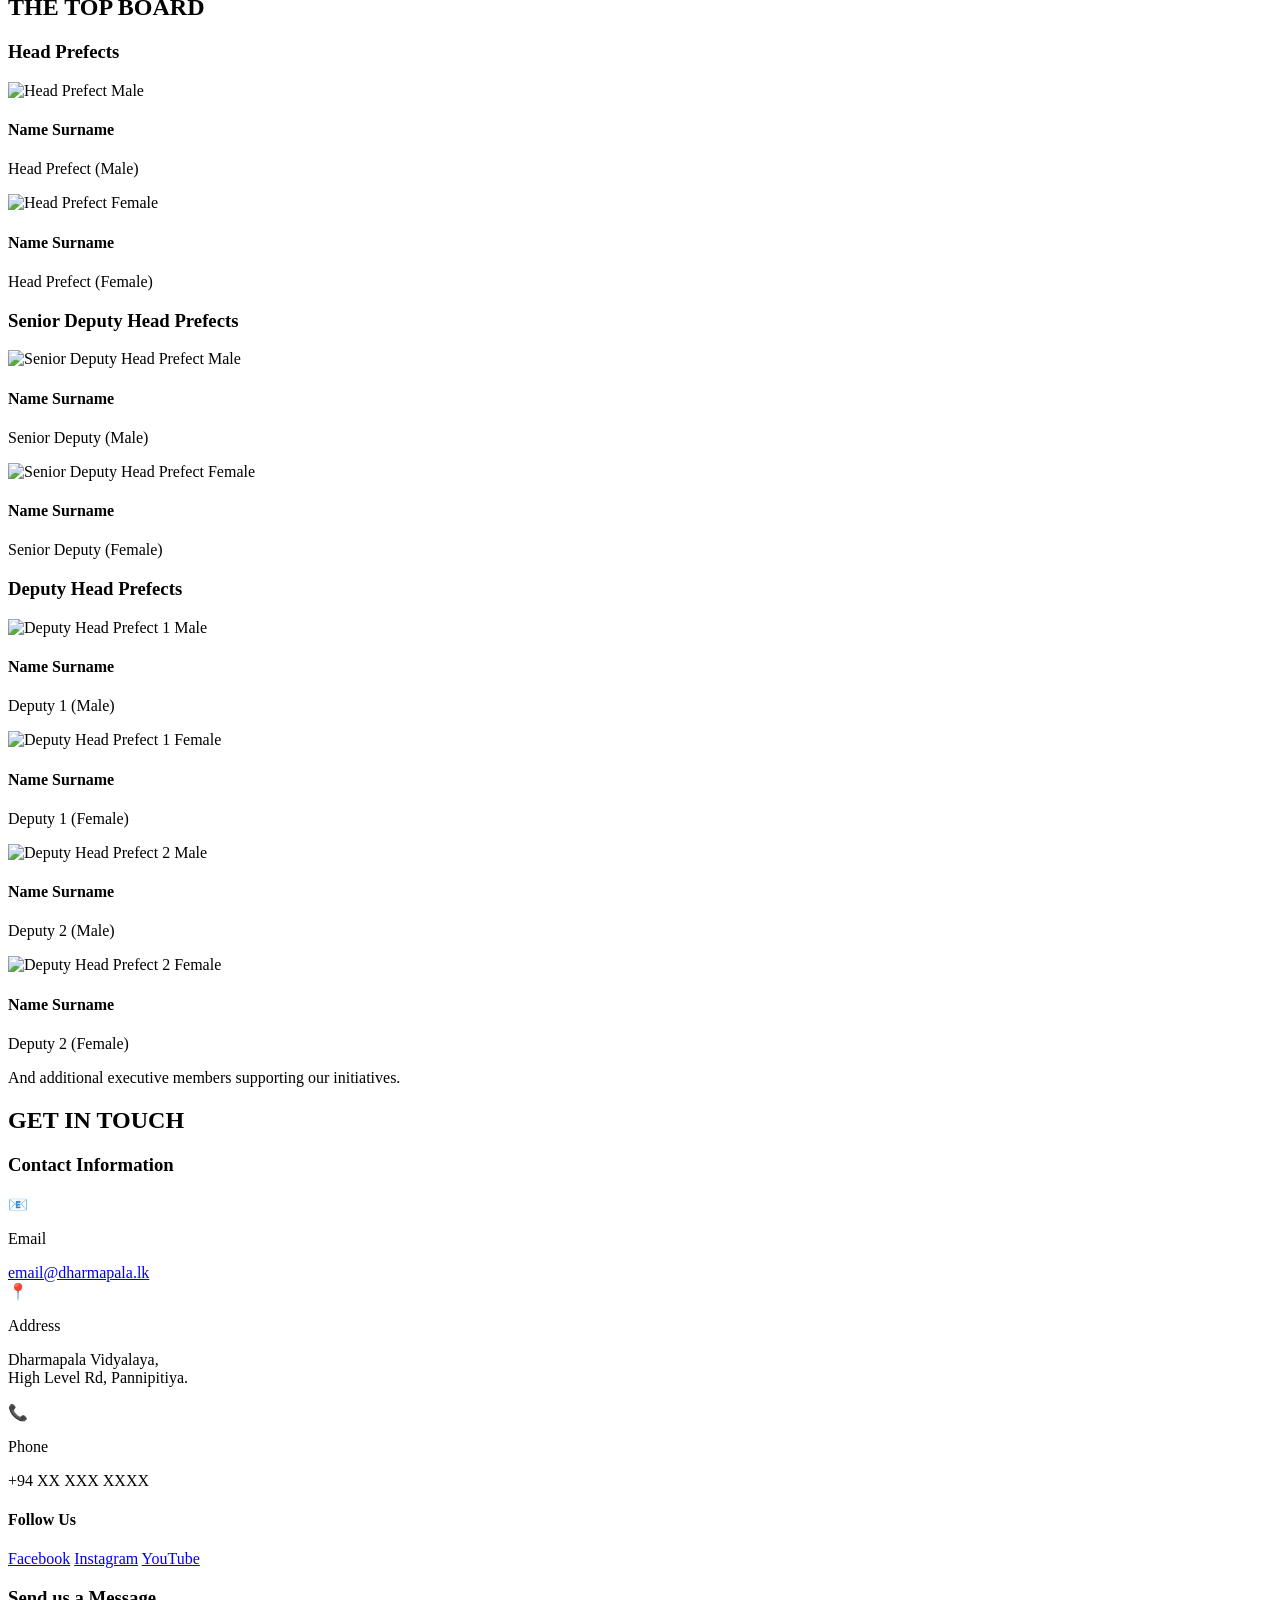
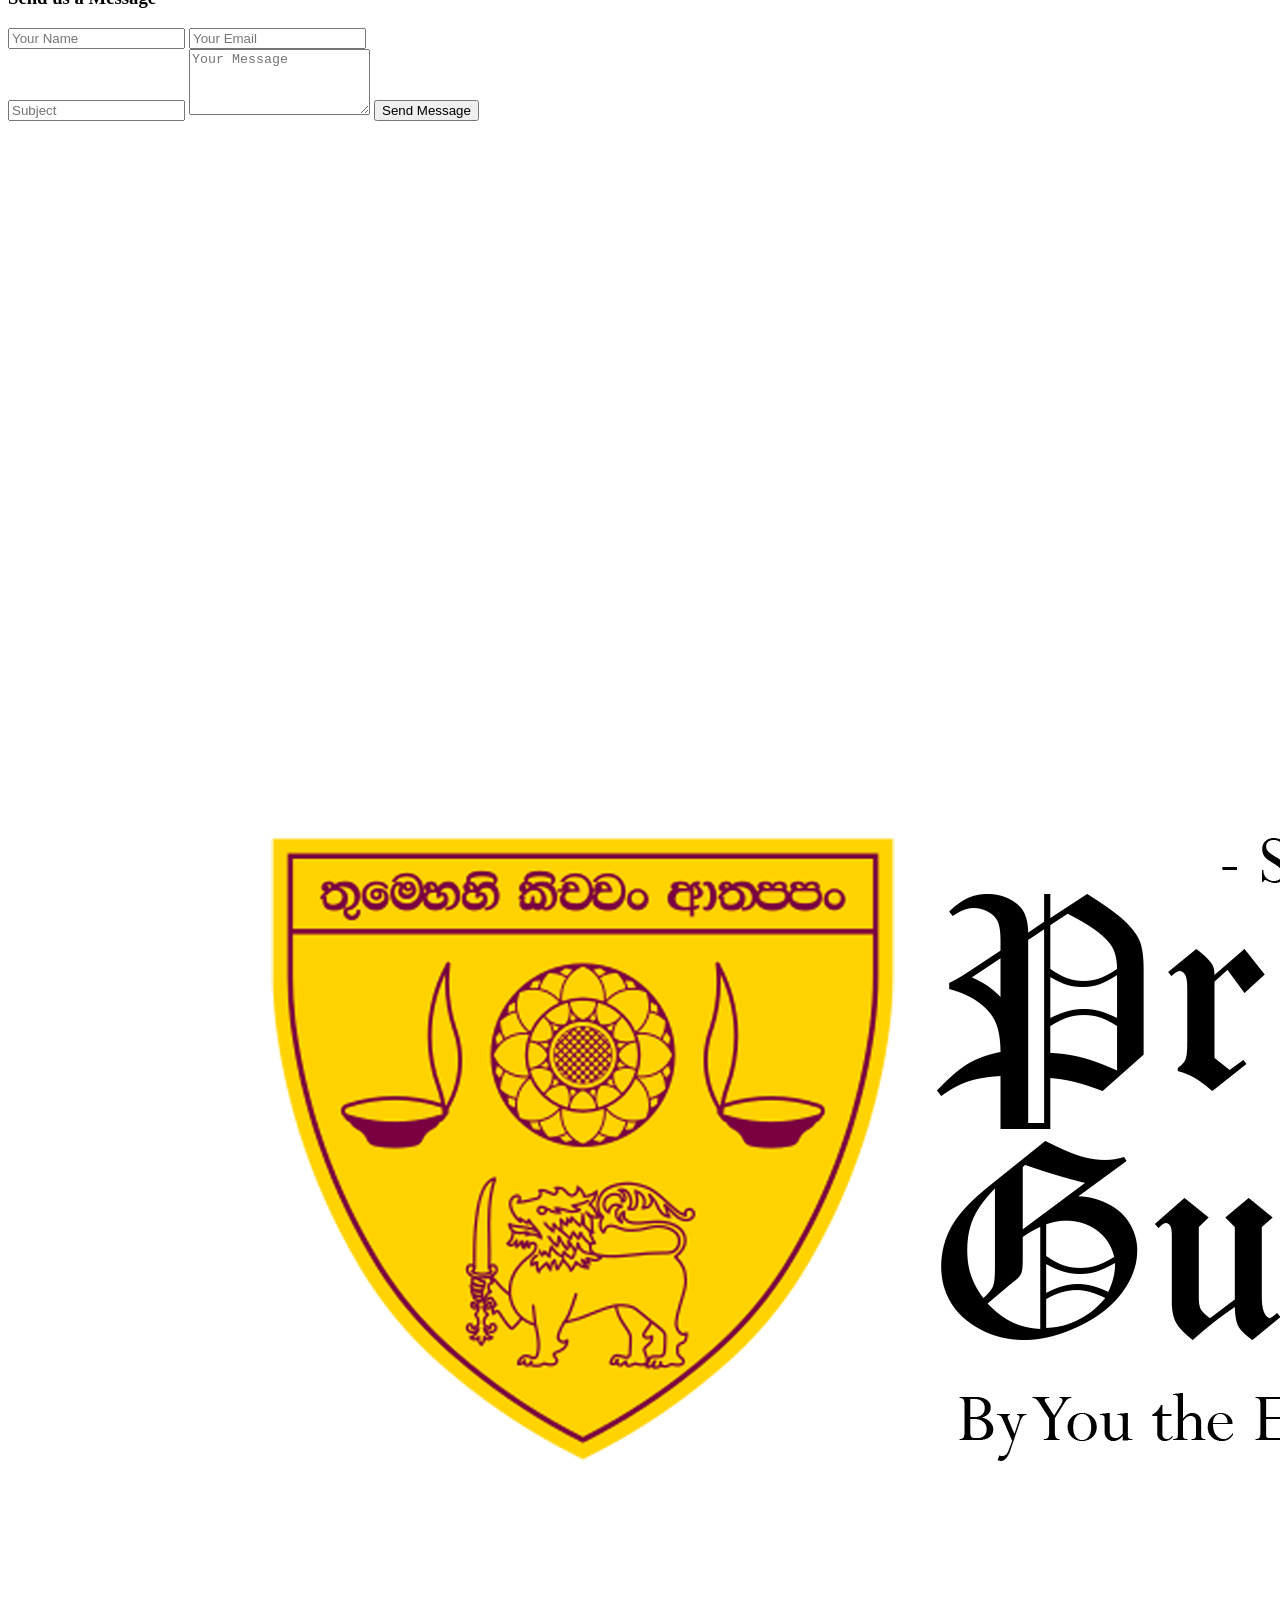
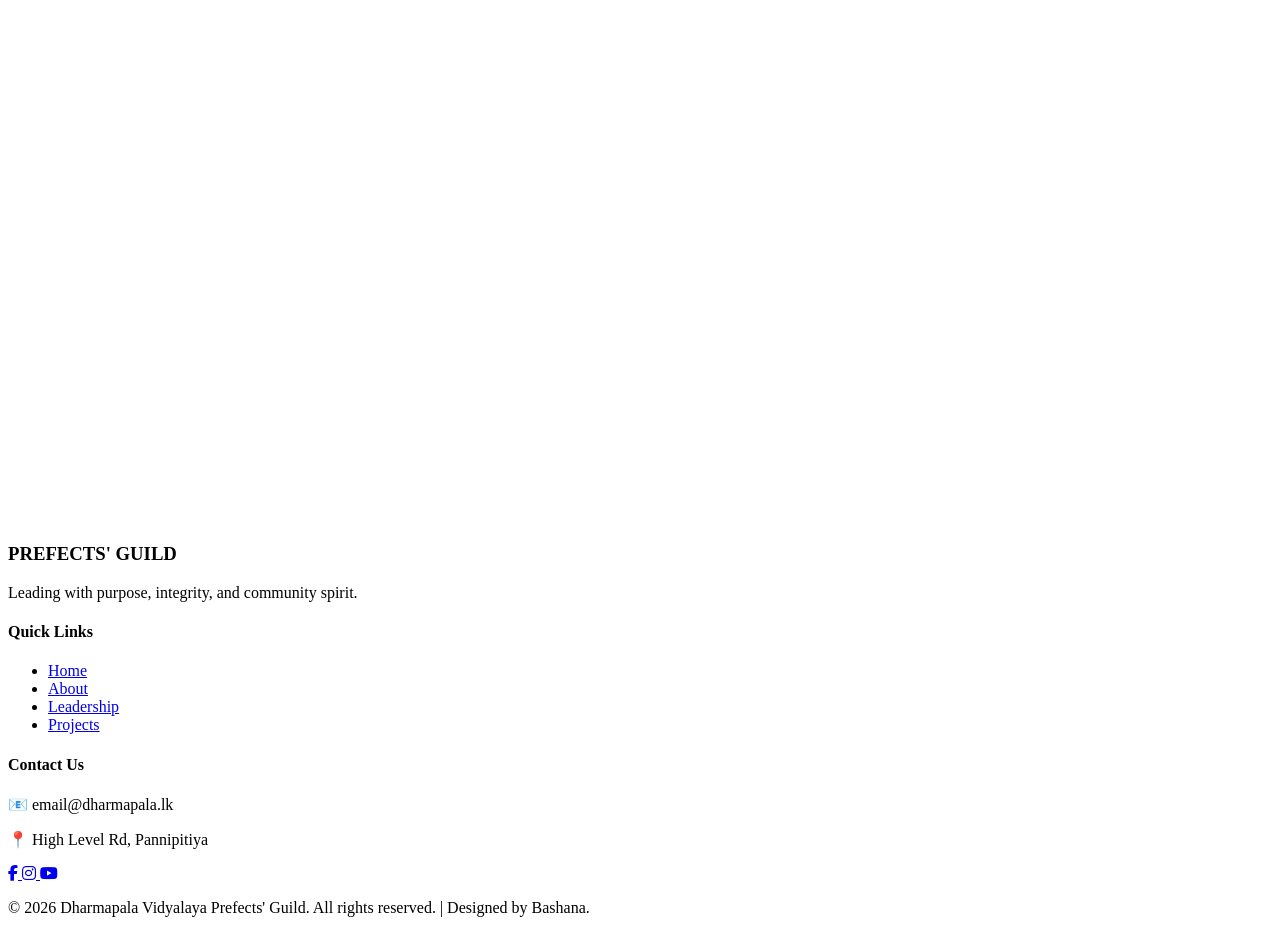
==== commit 98117cb0: "Update index.html" ====
--- a/index.html
+++ b/index.html
@@ -7,7 +7,7 @@
     <title>Dharmapala Vidyalaya | Prefects' Guild</title>
     <meta name="description"
         content="Official landing page of the Dharmapala Vidyalaya Prefects' Guild. Leading student service, discipline, and school life for 2025/26.">
-    <link rel="icon" href="assets/pglogo.png">
+    <link rel="icon" href="Assets/pglogo.png">
     <script src="https://cdn.tailwindcss.com"></script>
     <script>
         tailwind.config = {
@@ -55,7 +55,7 @@
     <div id="loader"
         class="fixed inset-0 bg-white z-50 flex justify-center items-center transition-opacity duration-500">
         <div class="text-center">
-            <img src="assets/pglogo.png" alt="Guild Logo" class="w-24 mx-auto animate-pulse">
+            <img src="Assets/pglogo.png" alt="Guild Logo" class="w-24 mx-auto animate-pulse">
             <div class="text-lg font-semibold mt-4">PREPARING...</div>
             <div class="w-40 h-1 bg-gray-200 mx-auto mt-5 rounded-full overflow-hidden">
                 <div class="h-full bg-maroon animate-pulse" style="width: 0%; animation: grow 1.5s forwards;"></div>
@@ -66,7 +66,7 @@
     <nav class="fixed top-0 w-full py-3 sm:py-4 bg-white bg-opacity-95 backdrop-blur-md z-40 border-b-2 border-maroon">
         <div class="max-w-7xl mx-auto flex justify-between items-center px-4 sm:px-5">
             <div class="brand relative overflow-hidden flex items-center font-bold text-maroon tracking-wider">
-                <img src="assets/pglogo.png" alt="PG Logo" class="h-12 sm:h-16 w-auto mr-2 sm:mr-4">
+                <img src="Assets/pglogo.png" alt="PG Logo" class="h-12 sm:h-16 w-auto mr-2 sm:mr-4">
                 <span class="text-sm sm:text-base lg:text-lg">PREFECTS' GUILD</span>
             </div>
             
@@ -157,7 +157,7 @@
 
     <header id="home" class="h-screen relative flex justify-center items-center text-center">
         <div class="absolute inset-0 bg-cover bg-center opacity-100"
-            style="background-image: url('assets/489823903_1213578223888047_640789535141621150_n.png');"></div>
+            style="background-image: url('Assets/489823903_1213578223888047_640789535141621150_n.png');"></div>
     </header>
 
     <main>
@@ -262,7 +262,7 @@
                     <div class="grid grid-cols-2 sm:grid-cols-2 lg:grid-cols-2 gap-4 sm:gap-6 lg:gap-8 justify-center">
                         <div class="text-center" data-aos="fade-up" data-aos-delay="50">
                             <div class="w-28 sm:w-36 lg:w-40 h-28 sm:h-36 lg:h-40 mx-auto mb-3 sm:mb-4 rounded-full border-3 sm:border-4 border-purple overflow-hidden p-1 bg-white shadow-md">
-                                <img src="assets/leader1.png" alt="Head Prefect Male"
+                                <img src="Assets/leader1.png" alt="Head Prefect Male"
                                     class="w-full h-full object-cover rounded-full">
                             </div>
                             <h4 class="text-sm sm:text-base lg:text-lg font-semibold mb-1">Name Surname</h4>
@@ -270,7 +270,7 @@
                         </div>
                         <div class="text-center" data-aos="fade-up" data-aos-delay="100">
                             <div class="w-28 sm:w-36 lg:w-40 h-28 sm:h-36 lg:h-40 mx-auto mb-3 sm:mb-4 rounded-full border-3 sm:border-4 border-purple overflow-hidden p-1 bg-white shadow-md">
-                                <img src="assets/leader2.png" alt="Head Prefect Female"
+                                <img src="Assets/leader2.png" alt="Head Prefect Female"
                                     class="w-full h-full object-cover rounded-full">
                             </div>
                             <h4 class="text-sm sm:text-base lg:text-lg font-semibold mb-1">Name Surname</h4>
@@ -287,7 +287,7 @@
                     <div class="grid grid-cols-2 sm:grid-cols-2 lg:grid-cols-2 gap-4 sm:gap-6 lg:gap-8 justify-center">
                         <div class="text-center" data-aos="fade-up" data-aos-delay="150">
                             <div class="w-24 sm:w-32 lg:w-36 h-24 sm:h-32 lg:h-36 mx-auto mb-3 sm:mb-4 rounded-full border-3 sm:border-4 border-purple overflow-hidden p-1 bg-white shadow-md">
-                                <img src="assets/leader3.png" alt="Senior Deputy Head Prefect Male"
+                                <img src="Assets/leader3.png" alt="Senior Deputy Head Prefect Male"
                                     class="w-full h-full object-cover rounded-full">
                             </div>
                             <h4 class="text-xs sm:text-sm lg:text-base font-semibold mb-1">Name Surname</h4>
@@ -295,7 +295,7 @@
                         </div>
                         <div class="text-center" data-aos="fade-up" data-aos-delay="200">
                             <div class="w-24 sm:w-32 lg:w-36 h-24 sm:h-32 lg:h-36 mx-auto mb-3 sm:mb-4 rounded-full border-3 sm:border-4 border-purple overflow-hidden p-1 bg-white shadow-md">
-                                <img src="assets/leader4.png" alt="Senior Deputy Head Prefect Female"
+                                <img src="Assets/leader4.png" alt="Senior Deputy Head Prefect Female"
                                     class="w-full h-full object-cover rounded-full">
                             </div>
                             <h4 class="text-xs sm:text-sm lg:text-base font-semibold mb-1">Name Surname</h4>
@@ -312,7 +312,7 @@
                     <div class="grid grid-cols-2 sm:grid-cols-2 lg:grid-cols-4 gap-3 sm:gap-4 lg:gap-6">
                         <div class="text-center" data-aos="fade-up" data-aos-delay="250">
                             <div class="w-20 sm:w-28 lg:w-32 h-20 sm:h-28 lg:h-32 mx-auto mb-2 sm:mb-3 rounded-full border-3 sm:border-4 border-purple overflow-hidden p-1 bg-white shadow-md">
-                                <img src="assets/leader5.png" alt="Deputy Head Prefect 1 Male"
+                                <img src="Assets/leader5.png" alt="Deputy Head Prefect 1 Male"
                                     class="w-full h-full object-cover rounded-full">
                             </div>
                             <h4 class="text-xs sm:text-sm font-semibold mb-1">Name Surname</h4>
@@ -320,7 +320,7 @@
                         </div>
                         <div class="text-center" data-aos="fade-up" data-aos-delay="300">
                             <div class="w-20 sm:w-28 lg:w-32 h-20 sm:h-28 lg:h-32 mx-auto mb-2 sm:mb-3 rounded-full border-3 sm:border-4 border-purple overflow-hidden p-1 bg-white shadow-md">
-                                <img src="assets/leader6.png" alt="Deputy Head Prefect 1 Female"
+                                <img src="Assets/leader6.png" alt="Deputy Head Prefect 1 Female"
                                     class="w-full h-full object-cover rounded-full">
                             </div>
                             <h4 class="text-xs sm:text-sm font-semibold mb-1">Name Surname</h4>
@@ -328,7 +328,7 @@
                         </div>
                         <div class="text-center" data-aos="fade-up" data-aos-delay="350">
                             <div class="w-20 sm:w-28 lg:w-32 h-20 sm:h-28 lg:h-32 mx-auto mb-2 sm:mb-3 rounded-full border-3 sm:border-4 border-purple overflow-hidden p-1 bg-white shadow-md">
-                                <img src="assets/leader7.png" alt="Deputy Head Prefect 2 Male"
+                                <img src="Assets/leader7.png" alt="Deputy Head Prefect 2 Male"
                                     class="w-full h-full object-cover rounded-full">
                             </div>
                             <h4 class="text-xs sm:text-sm font-semibold mb-1">Name Surname</h4>
@@ -336,7 +336,7 @@
                         </div>
                         <div class="text-center" data-aos="fade-up" data-aos-delay="400">
                             <div class="w-20 sm:w-28 lg:w-32 h-20 sm:h-28 lg:h-32 mx-auto mb-2 sm:mb-3 rounded-full border-3 sm:border-4 border-purple overflow-hidden p-1 bg-white shadow-md">
-                                <img src="assets/leader8.png" alt="Deputy Head Prefect 2 Female"
+                                <img src="Assets/leader8.png" alt="Deputy Head Prefect 2 Female"
                                     class="w-full h-full object-cover rounded-full">
                             </div>
                             <h4 class="text-xs sm:text-sm font-semibold mb-1">Name Surname</h4>
@@ -426,7 +426,7 @@
                 <!-- Brand Section -->
                 <div class="text-center md:text-left">
                     <div class="flex items-center justify-center md:justify-start mb-3">
-                        <img src="assets/pglogo.png" alt="Guild Logo" class="w-20 h-20">
+                        <img src="Assets/pglogo.png" alt="Guild Logo" class="w-20 h-20">
                     </div>
                     <h3 class="text-xl font-bold mb-2 text-maroon">PREFECTS' GUILD</h3>
                     <p class="text-sm text-gray-600">Leading with purpose, integrity, and community spirit.</p>
